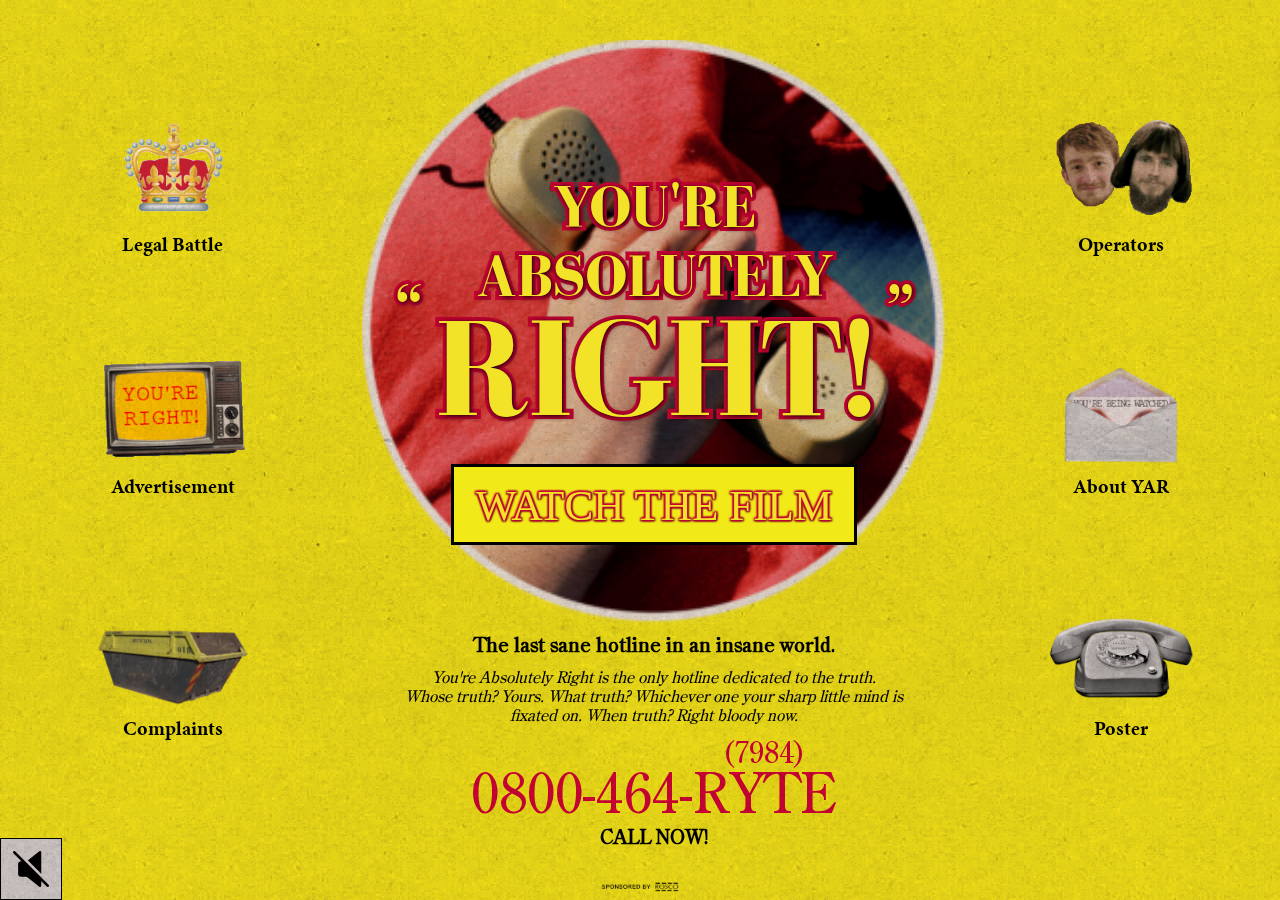
==== index.html @ 2c07abe3 "Trying more filters" ====
<!--3Please don't read my code. It was written by a sad little chimp who's just trying his best. You wouldn't insult a chimp, would you?-->

<!--And if you're with the post office trying to find more "evidence" that we incited that individual to act, then you, my friend, have hit a dead end.-->

<!--"Friend" was sarcastic.-->


<!DOCTYPE html>
<html  lang="en">

<header>

    <meta charset="UTF-8">
    <title>You're Absolutely Right!</title>
    <meta name="description" content="A short film about an isolated hoarder being coaxed into doing the unthinkable by a hotline that only tells her that she's right.">
    <meta name="keywords" content="Film, Comedy, Dark">

    <!--Favicons-->
    <link rel="apple-touch-icon" sizes="180x180" href="/apple-touch-icon.png">
    <link rel="icon" type="image/png" sizes="32x32" href="/favicon-32x32.png">
    <link rel="icon" type="image/png" sizes="16x16" href="/favicon-16x16.png">
    <link rel="manifest" href="/site.webmanifest">

    <link rel="stylesheet" href="CSS/main.css">



    <!DOCTYPE html PUBLIC "-//W3C//DTD XHTML 1.0 Transitional//EN" "http://www.w3.org/TR/xhtml1/DTD/xhtml1-transitional.dtd">

    <meta content="height=device-height, width=device-width, initial-scale=1, minimum-scale=1.0, maximum-scale=1.0, user-scalable=no, target-densitydpi=device-dpi" name="viewport" />

</header>


<body>


<!--
    <div id="header">

        <div id="headerCol1" class="headerCol ">
            <div class="numberCont">
                <audio id="audio" src="Assets/Hello.mp3"></audio>
                <div class="number pulsate">0800-464-RYTE<p class="littleNumber pulsate">(7984)</p>
                </div>
            </div>
        </div>
        <div id="headerCol2" class="headerCol ">
            <div id="fakeAd">
                <img id="fakeAdImage" src="Assets/hotsingles.gif">
            </div>
        </div>
        <div id="headerCol3" class="headerCol ">
            <div class="numberCont">
                <audio id="audio" src="Assets/Hello.mp3"></audio>
                <div class="number pulsate">0800-464-RYTE<p class="littleNumber pulsate">(7984)</p>
                </div>
            </div>
        </div>

    </div>
-->


    <div id="mainBit" class="outline">

        <div id="column0" class="column outline"></div>

        <div id="column1" class="column outline">

            <div id="col1Flex">
                <div id="button1" class="button outline"></div>

                <div id="button2" class="button outline">

                    <div id="thing1" class="thingBigCont">
                        <div class="thingRow1 thingRow outline2"></div>
                        <div class="thingRow2 thingRow outline2">
                            <div class="icons">
                                <img class="iconImage GIFStatic" id="popupTriggerPictures" src="Assets/Crown.png">
                                <img class="iconImage GIFAnimated" src="Assets/Crown.gif">
                            </div>
                        </div>
                        <div class="thingRow3 thingRow outline2">
                            <div class="thingText">Legal Battle</div>
                        </div>
                        <div class="thingRow4 thingRow outline2"></div>
                    </div>
                </div>

                <div id="button3" class="button outline">

                    <div id="thing1" class="thingBigCont">
                        <div class="thingRow1 thingRow outline2"></div>
                        <div class="thingRow2 thingRow outline2">
                            <div class="icons">
                                <img class="iconImage GIFStatic" id="popupTriggerTrailer" src="Assets/TV.png">
                                <img class="iconImage GIFAnimated" src="Assets/TV.gif">
                            </div>
                        </div>
                        <div class="thingRow3 thingRow outline2">
                            <div class="thingText">Advertisement</div>
                        </div>
                        <div class="thingRow4 thingRow outline2"></div>
                    </div>


                </div>

                <div id="button4" class="button outline">

                    <div id="thing1" class="thingBigCont">
                        <div class="thingRow1 thingRow outline2"></div>
                        <div class="thingRow2 thingRow outline2">
                            <div class="icons">
                                <img class="iconImage GIFStatic" id="popupTriggerContact" src="Assets/Complaints.png">
                                <img class="iconImage GIFAnimated" src="Assets/complaintsGif.gif">
                            </div>
                        </div>
                        <div class="thingRow3 thingRow outline2">
                            <div class="thingText">Complaints</div>
                        </div>
                        <div class="thingRow4 thingRow outline2"></div>
                    </div>

                </div>

                <div id="button5" class="button outline"></div>
            </div>

        </div>

        <div id="column2" class="column outline">
            <div id="midColFlex" class="column outline">

                <div id="midBox1" class="midButton outline"></div>
                <div id="midBox2" class="midButton outline">

                    <div id="imageCont">
<!--                        <img id="mainImage" src="Assets/YAR22.png" alt="Man with a phone seductively on his chest" />-->
                        <img id="mainImage" src="Assets/YAR22smaller.png" alt="Man with a phone seductively on his chest" />

                        <div class="sparklesContCont">
                            <div class="sparklesCont"></div>
                            <div class="shine"></div>
                        </div>

                        <div id="titleCont">

                            <div class="textOutline">

                                <div id="youre" class="titleText">YOU'RE</div>
                                <div id="absolutely" class="titleText">ABSOLUTELY</div>
                                <div id="right" class="titleText">RIGHT!</div>
                                <div id="quoteMarks" class="titleText"> &ldquo;&nbsp;&nbsp;&nbsp;&nbsp;&nbsp;&nbsp;&nbsp;&nbsp;&nbsp;&nbsp;&nbsp;&nbsp;&nbsp;&nbsp;&nbsp;&nbsp;&nbsp;&nbsp;&nbsp;&nbsp;&nbsp;&nbsp;&nbsp;&nbsp;&nbsp;&nbsp;&nbsp;&nbsp;&nbsp;&rdquo;</div>

                            </div>


                            <div class="front">

                                <div id="youre" class="titleText">YOU'RE</div>
                                <div id="absolutely" class="titleText">ABSOLUTELY</div>
                                <div id="right" class="titleText">RIGHT!</div>
                                <div id="quoteMarks" class="titleText"> &ldquo;&nbsp;&nbsp;&nbsp;&nbsp;&nbsp;&nbsp;&nbsp;&nbsp;&nbsp;&nbsp;&nbsp;&nbsp;&nbsp;&nbsp;&nbsp;&nbsp;&nbsp;&nbsp;&nbsp;&nbsp;&nbsp;&nbsp;&nbsp;&nbsp;&nbsp;&nbsp;&nbsp;&nbsp;&nbsp;&rdquo;</div>

                                <div id="watchFilmCont" class="rainbowBac scrollBac">
                                    <div class="" id="watchFilm">WATCH THE FILM</div>
                                </div>

                            </div>



                            <!--
                        <svg id="titleSVG" width height="20rem" class="" viewBox="0 0 100 70">
                            <text id="youre" class="titleText" x="50%" y="10%" dominant-baseline="central" text-anchor="middle">YOU'RE</text>
                            
                            <text id="absolutely" class="titleText" x="50%" y="31%" dominant-baseline="central" text-anchor="middle">ABSOLUTELY</text>
                            
                            <text id="right" class="titleText" x="50%" y="65%" dominant-baseline="central" text-anchor="middle">RIGHT!</text>
                            
                            <text id="quoteMarks" class="titleText" x="50%" y="40%" dominant-baseline="central" text-anchor="middle">&ldquo;&nbsp;&nbsp;&nbsp;&nbsp;&nbsp;&nbsp;&nbsp;&nbsp;&nbsp;&nbsp;&nbsp;&nbsp;&nbsp;&nbsp;&nbsp;&nbsp;&nbsp;&nbsp;&nbsp;&nbsp;&nbsp;&nbsp;&nbsp;&nbsp;&nbsp;&nbsp;&nbsp;&nbsp;&rdquo;</text>
                        </svg>
-->


                        </div>
                        <!--
                        
                        <div id="watchFilmCont">
                            
                        </div>
-->

                    </div>



                </div>


                <div id="midBox3" class="midButton outline">
                    <p id="tagline" class="upperPad">The last sane hotline in an insane world.</p>
                </div>


                <div id="midBox4" class="midButton outline">
                    <p id="randomText">You're Absolutely Right is the only hotline dedicated to the truth.<br>Whose truth? Yours. What truth? Whichever one your sharp little mind is fixated on. When truth? Right bloody now.</p>
                </div>

                <div id="midBox4ish" class="midButton outline"></div>

                <div id="midBox5" class="midButton outline">
                    <div class="numberCont bottomNumbCont">
                        <audio id="audio" src="Assets/Hello.mp3"></audio>
                        <div class="number bottomBigNumb pulsate">0800-464-RYTE<p class="littleNumber bottomSmallNumb">(7984)</p>
                        </div>
                    </div>
                </div>
                <div id="midBox6" class="midButton outline">
                    <p id="tagline">CALL NOW!</p>
                </div>

                <div id="midBox7" class="midButton outline">
                </div>
                
            </div>
        </div>



        <div id="column3" class="column outline">
            <div id="col1Flex">
                <div id="button1" class="button outline"></div>
                <div id="button2" class="button outline">

                    <div id="thing1" class="thingBigCont">
                        <div class="thingRow1 thingRow outline2"></div>
                        <div class="thingRow2 thingRow outline2">
                            <div class="icons">
                                <img class="iconImage GIFStatic" id="popupTriggerCredits" src="Assets/Credits.png">
                                <img class="iconImage GIFAnimated" src="Assets/credits.gif">
                            </div>
                        </div>
                        <div class="thingRow3 thingRow outline2">
                            <div class="thingText">Operators</div>
                        </div>
                        <div class="thingRow4 thingRow outline2"></div>
                    </div>

                </div>
                <div id="button3" class="button outline">

                    <div id="thing1" class="thingBigCont">
                        <div class="thingRow1 thingRow outline2"></div>
                        <div class="thingRow2 thingRow outline2">
                            <div class="icons">
                                <img class="iconImage GIFStatic" id="popupTriggerAbout" src="Assets/about.png">
                                <img class="iconImage GIFAnimated" src="Assets/about.gif">
                            </div>
                        </div>
                        <div class="thingRow3 thingRow outline2">
                            <div class="thingText">About YAR</div>
                        </div>
                        <div class="thingRow4 thingRow outline2"></div>
                    </div>

                </div>
                <div id="button4" class="button outline">

                    <div id="thing1" class="thingBigCont">
                        <div class="thingRow1 thingRow outline2"></div>
                        <div class="thingRow2 thingRow outline2">
                            <div class="icons">
                                <img class="iconImage GIFStatic" id="popupTriggerPoster" src="Assets/Poster.png">
                                <img class="iconImage GIFAnimated" src="Assets/PosterGif.gif">
                            </div>
                        </div>
                        <div class="thingRow3 thingRow outline2">
                            <div class="thingText">Poster</div>
                        </div>
                        <div class="thingRow4 thingRow outline2"></div>
                    </div>

                </div>
                <div id="button5" class="button outline"></div>
            </div>
        </div>

        <div id="column0" class="column outline"></div>

    </div>

    <div class="displayNone" id="blackoutCurtain"></div>
    <div class="displayNone" id="poster">
        <img id="posterIMG" src="Assets/YAR_FINAL.jpg" />
    </div>
    <div id="creditsCont" class="displayNone">
        <div id="creditsMidCont">
            <p id="credits"><span id="creditsTitle">CREDITS</span><br><br><span class="jobTitle">Written, Directed, and Produced by</span><br>Bousher & Gee<br><br><span class="jobTitle">Starring</span><br>Alison Fitzjohn as "June"<br>Andrew Goddard as "The Operator"<br><br><span class="jobTitle">Producer</span><br>Leah Bethany Jones<br><br><span class="jobTitle">Director of Photography</span><br>Brendan Harvey<br><br><span class="jobTitle">Production and Costume Designer</span><br>Isobel Power Smith<br><br><span class="jobTitle">1st AC</span><br>James Harrison<br>Josh Tue<br><br><span class="jobTitle">2nd AC</span><br>Michael Mroczek<br><br><span class="jobTitle">Gaffer</span><br>James Owens<br><br><span class="jobTitle">Production Sound Mixer</span><br>Alex Hanton-Rhys<br><br><span class="jobTitle">1st AD</span><br>Chloe Byatt<br><br><span class="jobTitle">Art Assistant</span><br>Claudia Carneiro<br><br><span class="jobTitle">Runner</span><br>George Acavlos<br><br><span class="jobTitle">The Postman</span><br>Robert Dearle<br><br><span class="jobTitle">Automated Voice</span><br>Chloe Byatt<br><br><span class="jobTitle">Catering</span><br>Linda Gelernter<br><br><span class="jobTitle">Hair and Makeup Designer</span><br>Halle Isobel<br><br><span class="jobTitle">Composer</span><br>Matthew William Hamilton<br><br><span class="jobTitle">Sound Design</span><br>Tom Cornes<br><br><span class="jobTitle">Editor</span><br>Theo Gee<br><br><span class="jobTitle">The Postman</span><br>Robert Dearle<br><br><span class="jobTitle">Colour</span><br>CHEAT<br><br><span class="jobTitle">Colourist</span><br>Karol Cybulski<br><br><span class="jobTitle">Poster Designer</span><br>Aurora Catera<br><br><span class="jobTitle">Sponsored by</span><br>ROSCO<br><i style="font-size: 13px;">"Stocking your shelves with food and lies since 1972!"</i><br><br><br><br><br><br><br><br><br><br><br><br><br><br><br><br><br><br><br><br><br><br><br><br></p>
        </div>
    </div>
    <div id="trailerBigCont" class="displayNone">
        <div id="trailerMidCont" style="">
        </div>
    </div>
    <div id="filmBigCont" class="displayNone">
        <div id="filmMidCont" style="">
        </div>
    </div>
    <div id="complaintsCont" class="displayNone">
        <img id="cardBack" src="Assets/cardBacker.jpg">
        <div id="cardText">
            <div id="cardBAG">Bousher & Gee</div>
            <div id="cardGandJ">"The Ginger and the Jew!"</div>
            <div id="cardTitle">Direct all your <i>valued</i> complaints to:</div>
            <div id="cardIan">Ian Bousher<br>ian@ianbousher.com</div>
            <div id="cardOr">OR</div>
            <div id="cardTheo">Theo Gee<br>theogee@hotmail.com</div>
            <a href="https://www.instagram.com/bousherandgeedirectors/?hl=en"><img id="cardInsta" src="Assets/Insta.png"></a>
            <a href="https://www.bousherandgee.com/"><img id="cardSite" src="Assets/Site.png"></a>
        </div>
    </div>
    <div id="aboutCont" class="displayNone">
        <div id="aboutMidCont">
            <div id="aboutTitle" class="">YOU'REABSOLUTELYRIGHTYOU'REABSOLUTELYRIGHTYOU'REABSOLUTELYRIGHTYOU'REABSOLUTELYRIGHTYOU'REABSOLUTELYRIGHTYOU'REABSOLUTELYRIGHTYOU'REABSOLUTELYRIGHTYOU'REABSOLUTELYRIGHTYOU'REABSOLUTELYRIGHTYOU'REABSOLUTELYRIGHTYOU'REABSOLUTELYRIGHTYOU'REABSOLUTELYRIGHTYOU'REABSOLUTELYRIGHTYOU'REABSOLUTELYRIGHTYOU'REABSOLUTELYRIGHTYOU'REABSOLUTELYRIGHTYOU'REABSOLUTELYRIGHTYOU'REABSOLUTELYRIGHTYOU'REABSOLUTELYRIGHTYOU'REABSOLUTELYRIGHTYOU'REABSOLUTELYRIGHTYOU'REABSOLUTELYRIGHTYOU'REABSOLUTELYRIGHTYOU'REABSOLUTELYRIGHTYOU'REABSOLUTELYRIGHTYOU'REABSOLUTELYRIGHTYOU'REABSOLUTELYRIGHTYOU'REABSOLUTELYRIGHTYOU'REABSOLUTELYRIGHTYOU'REABSOLUTELYRIGHTYOU'REABSOLUTELYRIGHTYOU'REABSOLUTELYRIGHTYOU'REABSOLUTELYRIGHTYOU'REABSOLUTELYRIGHTYOU'REABSOLUTELYRIGHTYOU'REABSOLUTELYRIGHTYOU'REABSOLUTELYRIGHTYOU'REABSOLUTELYRIGHTYOU'REABSOLUTELYRIGHTYOU'REABSOLUTELYRIGHTYOU'REABSOLUTELYRIGHTYOU'REABSOLUTELYRIGHTYOU'REABSOLUTELYRIGHTYOU'REABSOLUTELYRIGHTYOU'REABSOLUTELYRIGHTYOU'REABSOLUTELYRIGHTYOU'REABSOLUTELYRIGHTYOU'REABSOLUTELYRIGHTYOU'REABSOLUTELYRIGHTYOU'REABSOLUTELYRIGHTYOU'REABSOLUTELYRIGHTYOU'REABSOLUTELYRIGHTYOU'REABSOLUTELYRIGHTYOU'REABSOLUTELYRIGHTYOU'REABSOLUTELYRIGHTYOU'REABSOLUTELYRIGHTYOU'REABSOLUTELYRIGHTYOU'REABSOLUTELYRIGHTYOU'REABSOLUTELYRIGHTYOU'REABSOLUTELYRIGHTYOU'REABSOLUTELYRIGHTYOU'REABSOLUTELYRIGHTYOU'REABSOLUTELYRIGHTYOU'REABSOLUTELYRIGHTYOU'REABSOLUTELYRIGHTYOU'REABSOLUTELYRIGHTYOU'REABSOLUTELYRIGHTYOU'REABSOLUTELYRIGHTYOU'REABSOLUTELYRIGHTYOU'REABSOLUTELYRIGHTYOU'REABSOLUTELYRIGHTYOU'REABSOLUTELYRIGHTYOU'REABSOLUTELYRIGHTYOU'REABSOLUTELYRIGHTYOU'REABSOLUTELYRIGHTYOU'REABSOLUTELYRIGHTYOU'REABSOLUTELYRIGHTYOU'REABSOLUTELYRIGHTYOU'REABSOLUTELYRIGHTYOU'REABSOLUTELYRIGHTYOU'REABSOLUTELYRIGHTYOU'REABSOLUTELYRIGHTYOU'REABSOLUTELYRIGHTYOU'REABSOLUTELYRIGHTYOU'REABSOLUTELYRIGHTYOU'REABSOLUTELYRIGHTYOU'REABSOLUTELYRIGHTYOU'REABSOLUTELYRIGHTYOU'REABSOLUTELYRIGHTYOU'REABSOLUTELYRIGHTYOU'REABSOLUTELYRIGHTYOU'REABSOLUTELYRIGHTYOU'REABSOLUTELYRIGHTYOU'REABSOLUTELYRIGHTYOU'REABSOLUTELYRIGHTYOU'REABSOLUTELYRIGHTYOU'REABSOLUTELYRIGHTYOU'REABSOLUTELYRIGHTYOU'REABSOLUTELYRIGHTYOU'REABSOLUTELYRIGHTYOU'REABSOLUTELYRIGHTYOU'REABSOLUTELYRIGHTYOU'REABSOLUTELYRIGHTYOU'REABSOLUTELYRIGHTYOU'REABSOLUTELYRIGHTYOU'REABSOLUTELYRIGHTYOU'REABSOLUTELYRIGHTYOU'REABSOLUTELYRIGHTYOU'REABSOLUTELYRIGHTYOU'REABSOLUTELYRIGHTYOU'REABSOLUTELYRIGHTYOU'REABSOLUTELYRIGHTYOU'REABSOLUTELYRIGHTYOU'REABSOLUTELYRIGHTYOU'REABSOLUTELYRIGHTYOU'REABSOLUTELYRIGHTYOU'REABSOLUTELYRIGHTYOU'REABSOLUTELYRIGHTYOU'REABSOLUTELYRIGHTYOU'REABSOLUTELYRIGHTYOU'REABSOLUTELYRIGHT</div>
            <div id="aboutDesc">A short film following a paranoid hoarder that's seduced into doing the unthinkable by a hotline that only tells its customers they're right.</div>
        </div>
    </div>
    <div id="picturesCont" class="displayNone">
        <div id="picturesRow">
            <div class="picturesCol">
                <img src="Assets/BTS/YAR_Bod.jpeg">;
                <img src="Assets/BTS/YAR_Tussle.jpeg">;
                <img src="Assets/BTS/YAR_GeeSpray.jpeg">;
                <img src="Assets/BTS/YAR_Monitor.jpeg">;
                <img src="Assets/BTS/YAR_PottyChair.jpeg">;
                <img src="Assets/BTS/YAR_Shoot.jpeg">;
            </div>
            <div class="picturesCol">
                <img src="Assets/BTS/YAR_Camera.jpeg">;
                <img src="Assets/BTS/YAR_Squat.jpeg">;
                <img src="Assets/BTS/YAR_Sound.jpeg">;
                <img src="Assets/BTS/YAR_Peek.jpeg">;
                <img src="Assets/BTS/YAR_Prep.jpeg">;
            </div>
            <div class="picturesCol">
                <img src="Assets/BTS/YAR_CU.jpeg">;
                <img src="Assets/BTS/YAR_Spray.jpeg">;
                <img src="Assets/BTS/YAR_Hi.jpeg">;
                <img src="Assets/BTS/YAR_Point.jpeg">;
                <img src="Assets/BTS/YAR_Sheet.jpeg">;
                <img src="Assets/BTS/YAR_Shot.jpeg">;
            </div>
        </div>
    </div>

    <div class="soundButton">
        <img id="sound" class="soundIcon displayNone" src="Assets/volume.png">
        <img id="mute" class="soundIcon " src="Assets/mute.png">
    </div>
    <audio id="backTrack" src="Assets/BackTrack.ogg" autoplay type="audio" loop=""></audio>


    <div id="mobileGoAwayCont">
        <div id="mobileMidCont">
            <h1>YOU'RE ABSOLUTELY RIGHT!</h1>
            <h3>0800-464-7984</h3>
            <p id="mobileText">Unfortunately we haven't built the mobile version of this website yet because many of our customers consider mobile devices to be "compromised". We, of course, consider their concerns entirely correct, assuming that you also share those concerns. If you do not share those concerns, then perhaps you are the correct one and you should sleep well tonight knowing that. Better yet, call our hotline to express your much more correct, much more valid perspective.<br><br>Either way, please come back when you've found a device with a <i>proper</i> screen.</p>
            <h2>Otherwise, enjoy some links:</h2>
            <a class="mobileLink" href="https://vimeo.com/702055416">
                <p>Watch the film</p>
            </a>
            <a class="mobileLink" href="https://player.vimeo.com/video/714719574?h=17fa25261e">
                <p>Watch the trailer</p>
            </a>
            <a class="mobileLink" href="https://www.bbc.co.uk/news">
                <p>Get yourself all worked up</p>
            </a>
        </div>
    </div>


    <div id="overlay"></div>
    <div id="overlayAur1"></div>
    <div id="overlayAur2"></div>
    <div id="overlayAur3"></div>

    


    


    <div id="footer" class="outline">
        <img id="sponsoredBy" src="Assets/sponsoredby.gif">
    </div>


    <script src='https://cdnjs.cloudflare.com/ajax/libs/jquery/3.3.1/jquery.min.js' type="text/javascript"></script>
    <script src='js/jquery-3.3.1.js' type="text/javascript"></script>
    <script src="http://code.createjs.com/soundjs-0.5.2.min.js"></script>
    <script src="JS/main.js" type="text/javascript"></script>
    

    <!--
<div id="background"></div>
    <div id="mainCont">

        <div id="bannerCont">
        <img id="banner" src="Assets/hotsingles.gif"/>
        </div>
        
        <div id="headerIMGCont"><img id="headerIMG" src="Assets/YAR22.png"/></div>
        
        <script src='https://cdnjs.cloudflare.com/ajax/libs/jquery/3.3.1/jquery.min.js' type="text/javascript"></script>
        <script src='../../js/jquery-3.3.1.js' type="text/javascript"></script>
        <script src="../../main.js" type="text/javascript"></script>

        

        <div id="titleCont" class="rotating">
            <p class="title" id="lowerTitle">You're Absolutely Right</p>
        </div>
        <div id="titleCont" class="rotating">
            <p class="title">You're Absolutely Right</p>
        </div>


        <div id="numberCont"  onclick="playSound()">
            <audio id="audio" src="Assets/Hello.mp3"></audio>
            <p id="littleNumber" class="pulsate">7984</p>
            <p id="number" class="pulsate" ><span style="color:black">0800</span>-<span style="color:red">464</span>-<span style="color:green">RYTE</span></p>
        </div>
        
        <p id="tagline">The last sane hotline in an insane world!</p>

        <div class="buttonsCont">
        <div class="buttons">
            <button id="bigButton"><img id="TV" src="Assets/TV.gif"/><br>Advertisement</button>
            <button>TEST</button>
            <button>TEST</button>
            <button>TEST</button>
            <button>TEST</button>
        </div>
            </div>

    </div>
-->

</body></html>
---- CSS/main.css ----
@font-face {
    font-family: 'bodoniflfbold';
    src: url('../Fonts/bodoniflf-bold-webfont.woff2') format('woff2'),
        url('../Fonts/bodoniflf-bold-webfont.woff') format('woff');
    font-weight: normal;
    font-style: normal;
}

@font-face {
    font-family: 'bodoniflfbold_italic';
    src: url('../Fonts/bodoniflf-bolditalic-webfont.woff2') format('woff2'),
        url('../Fonts/bodoniflf-bolditalic-webfont.woff') format('woff');
    font-weight: normal;
    font-style: normal;
}


@font-face {
    font-family: 'bodoniflfmedium_italic';
    src: url('../Fonts/bodoniflf-italic-webfont.woff2') format('woff2'),
        url('../Fonts/bodoniflf-italic-webfont.woff') format('woff');
    font-weight: normal;
    font-style: normal;
}

@font-face {
    font-family: 'bodoniflfregular';
    src: url('../Fonts/bodoniflf-roman-webfont.woff2') format('woff2'),
        url('../Fonts/bodoniflf-roman-webfont.woff') format('woff');
    font-weight: normal;
    font-style: normal;
}

@font-face {
    font-family: 'mignonbold';
    src: url('../Fonts/mignon-bold-webfont.woff2') format('woff2'),
        url('../Fonts/mignon-bold-webfont.woff') format('woff');
    font-weight: normal;
    font-style: normal;
}

@font-face {
    font-family: 'CenturyOldStyleStd-Regular';
    src: url('../Fonts/CenturyOldStyleStd-Regular.woff2') format('woff2'),
        url('../Fonts/CenturyOldStyleStd-Regular.woff') format('woff');
    font-weight: normal;
    font-style: normal;
}



:root {
/*    --bg-color: #FDC500;*/
    --bg-color: #F2E919;
}

html,
body {
    margin: 0;
    padding: 0;
    cursor: url("data:image/svg+xml;utf8,<svg xmlns='http://www.w3.org/2000/svg'  width='40' height='48' viewport='0 0 100 100' style='fill:black;font-size:24px;'><text y='50%'>📞</text></svg>"), auto;
    font-size: 100%;
    overflow-y: hidden;
}

body {
    top: 0;
    height: 100vh;
    width: 100vw;
    overflow-x: hidden;
    background-color: var(--bg-color);
    position: relative;
}

#header {
    height: 10%;
    width: 100vw;
    background-color: #fafafa;
    display: -webkit-box;
    display: -ms-flexbox;
    display: flex;
}

.headerCol {
    background-color: aqu;
    -webkit-box-flex: 101;
    -ms-flex-positive: 101;
    flex-grow: 101;
    text-align: center;
    position: relative;
}

.numberCont {
    position: absolute;
    height: 100%;
    width: 100%;
    color: #D10337;
    top: 0;
    background-color: aqu;

}

#headerCol2 {
    background-color: blac;
    z-index: 2;
    -webkit-box-flex: 1;
    -ms-flex-positive: 1;
    flex-grow: 1;
    max-width: 400px;
}

.number {
    position: absolute;
    font-size: 55px;
    background-color: antiquewhit;
    height: 40px;
    width: 100%;

    top: 55%;
    left: 50%;
    -webkit-transform: translate(-50%, -50%);
    transform: translate(-50%, -50%);
}

.littleNumber {
    position: relative;
    top: -125px;
    left: 110px;
    font-size: 30px;
}

#fakeAd {
    width: 100%;
    height: 100%;
    text-align: center;
}

#fakeAdImage {
    height: 70%;
    position: relative;
    border: 1px solid black;


    top: 50%;
    -webkit-transform: translate(-0%, -50%);
    transform: translate(-0%, -50%);

}

#footer {
    height: 3%;
    position: absolute;
    width: 100vw;
    bottom: 0;
    background-color: alicebue;
}

.outline {
    border: px solid black;
}

.outline2 {
    border: px dotted red;
}

#mainBit {
    width: 100%;
    height: 96.5%;
    display: -webkit-box;
    display: -ms-flexbox;
    display: flex;
    -webkit-box-orient: horizontal;
    -webkit-box-direction: normal;
    -ms-flex-direction: row;
    flex-direction: row;
    -ms-flex-wrap: nowrap;
    flex-wrap: nowrap;
}

.column {
    -webkit-box-flex: 4;
    -ms-flex-positive: 4;
    flex-grow: 15;
    height: 100%;
}

#column2 {
    -webkit-box-flex: 2;
    -ms-flex-positive: 2;
    flex-grow: 8;
}

#column0 {
    -webkit-box-flex: 1;
    -ms-flex-positive: 1;
    flex-grow: 6;
}

#col1Flex {
    height: 100%;
    display: -webkit-box;
    display: -ms-flexbox;
    display: flex;
    -webkit-box-orient: vertical;
    -webkit-box-direction: normal;
    -ms-flex-direction: column;
    flex-direction: column;
}

.button {
    -webkit-box-flex: 1;
    -ms-flex-positive: 1;
    flex-grow: 3;
}

#button1,
#button5 {
    -webkit-box-flex: 1;
    -ms-flex-positive: 1;
    flex-grow: 1;
}


#midColFlex {
    height: 100%;
    width: ;
    display: -webkit-box;
    display: -ms-flexbox;
    display: flex;
    -webkit-box-orient: vertical;
    -webkit-box-direction: normal;
    -ms-flex-direction: column;
    flex-direction: column;
    text-align: center;
}

.midButton {
    -webkit-box-flex: 1;
    -ms-flex-positive: 1;
    flex-grow: 5;
}

#midBox1 {
    min-height: 40px;
    -webkit-box-flex: 4;
    -ms-flex-positive: 4;
    flex-grow: 4;
}

#midBox2 {
    -webkit-box-flex: 0;
    -ms-flex-positive: 0;
    flex-grow: 0;
}

#midBox4 {
    max-height: 65px;
    width: inherit;
    -webkit-box-flex: 1;
    -ms-flex-positive: 1;
    flex-grow: 1;
}

#midBox4ish {
    min-height: 10px;
    -webkit-box-flex: 1;
    -ms-flex-positive: 1;
    flex-grow: 1;
}

#midBox5 {
    min-height: 95px;
    max-height: 100px;
}

#midBox3 {
    max-height: 35px;
}

#midBox6 {
    max-height: 20px;
    min-height: 20px;
    -webkit-box-flex: 1;
    -ms-flex-positive: 1;
    flex-grow: 1;
}

#midBox7 {
    min-height: 20px;
    -webkit-box-flex: 5;
    -ms-flex-positive: 5;
    flex-grow: 2;
}


#imageCont {
    width: ;
    height: auto;
    text-align: center;
    position: relative;
}

#mainImage {
    height: 65vh;
    width: auto;
    -webkit-filter: brightness(95%);
    filter: brightness(95%);
    /*
    filter: brightness(90%);
    opacity: 95%;
*/
}

#titleCont {
    height: 0;
    text-align: center;
    display: ;
    left: 0px;
    width: 80%;
}

.titleText {
    font-family: bodoniflfbold;
    z-index: 2;
    background-color: aliceblu;
    color: #F2E329;
    width: 100%;
    text-shadow: 1px 1px 5px black;
    height:
}


#youre {
    font-size: 60px;
}

#absolutely {
    font-size: 60px;
}

#right {
    font-size: 140px;
    margin-top: -20px;
    letter-spacing: -3px;
}

#quoteMarks {
    font-family: bodoniflfbold;
    font-size: 60px;
    margin-top: -180px;
    letter-spacing: -1px;
}





.textOutline,
.front {
    position: absolute;
    white-space: nowrap;
    height: 310px;
    overflow: hidde;
    height: 260px;

    top: 45%;
    left: 50%;
    -webkit-transform: translate(-50%, -50%);
    transform: translate(-50%, -50%);

}

.front {
    color: #F2E329;
    z-index: 20;
}

.textOutline {
    -webkit-text-stroke: 8px #D10337;
    -webkit-user-select: none;
    -moz-user-select: none;
    -ms-user-select: none;
    user-select: none;
    height: 260px;
}


.sparklesContCont {
    height: 95%;
    width: 68%;
    background-color: aliceblu;
    border-radius: 100%;
    z-index: 1;
    top: 50%;
    left: 50%;
    -webkit-transform: translate(-50%, -50%);
    transform: translate(-50%, -50%);
    position: absolute;
    overflow: hidden;
}

.shine {
    display: block;
    position: absolute;
    top: 50%;
    left: 50%;
    -webkit-filter: blur(1px);
    filter: blur(1px);
    background-image: url([data-uri]);
    background-repeat: no-repeat;
    background-position: center;
    background-size: 100% 100%;
    overflow: hidden;
    z-index: 2;
    color: tansparent;
    -moz-opacity: 0.0;
    opacity: 0.0;
    animation: glitter 6s linear 0s infinite normal;
    -webkit-animation: glitter 6s linear 0s infinite normal;
    -moz-animation: glitter 8s linear 0s infinite normal;
    -ms-animation: glitter 8s linear 0s infinite normal;
    -o-animation: glitter 8s linear 0s infinite normal;
}

.shine.small {
    width: 20px;
    height: 20px;
}

.shine.medium {
    width: 30px;
    height: 30px;
}

.shine.large {
    width: 50px;
    height: 50px;
}

/*CSS3 keyframes for glittering effect*/
@-webkit-keyframes glitter {
    0% {
        -webkit-transform: scale(0.3) rotate(0deg);
        opacity: 0;
    }

    25% {
        -webkit-transform: scale(.8) rotate(360deg);
        opacity: 1;
    }

    50% {
        -webkit-transform: scale(0.3) rotate(720deg);
        opacity: 0;
    }

    100% {
        -webkit-transform: scale(0.3) rotate(0deg);
        opacity: 0;
    }
}

#watchFilmCont {
    z-index: 4;
    background-color: var(--bg-color);
    width: 400px;
    height: 75px;
    position: absolute;

    top: 80%;
    left: 50%;
    -webkit-transform: translate(-50%, 100%);
    transform: translate(-50%, 100%);

    border: 3px solid black;
}

#watchFilmCont {}

.scrollBack {
    background:
        -webkit-gradient(linear, left top, right top, from(rgba(255, 0, 0, 1)), color-stop(10%, rgba(255, 154, 0, 1)), color-stop(20%, rgba(208, 222, 33, 1)), color-stop(30%, rgba(79, 220, 74, 1)), color-stop(40%, rgba(63, 218, 216, 1)), color-stop(50%, rgba(47, 201, 226, 1)), color-stop(60%, rgba(28, 127, 238, 1)), color-stop(70%, rgba(95, 21, 242, 1)), color-stop(80%, rgba(186, 12, 248, 1)), color-stop(90%, rgba(251, 7, 217, 1)), to(rgba(255, 0, 0, 1))) 0 0/200% 100%;
    background:
        linear-gradient(to right, rgba(255, 0, 0, 1) 0%, rgba(255, 154, 0, 1) 10%, rgba(208, 222, 33, 1) 20%, rgba(79, 220, 74, 1) 30%, rgba(63, 218, 216, 1) 40%, rgba(47, 201, 226, 1) 50%, rgba(28, 127, 238, 1) 60%, rgba(95, 21, 242, 1) 70%, rgba(186, 12, 248, 1) 80%, rgba(251, 7, 217, 1) 90%, rgba(255, 0, 0, 1) 100%) 0 0/200% 100%;
    -webkit-animation: a 10s linear infinite;
    animation: b 10s linear infinite;
}

@-webkit-keyframes b {
    to {
        background-position: -200% 0
    }
}

@keyframes b {
    to {
        background-position: -200% 0
    }
}

.rainbowBack {
    background:
        -webkit-gradient(linear, left top, right top, from(rgba(255, 0, 0, 1)), color-stop(10%, rgba(255, 154, 0, 1)), color-stop(20%, rgba(208, 222, 33, 1)), color-stop(30%, rgba(79, 220, 74, 1)), color-stop(40%, rgba(63, 218, 216, 1)), color-stop(50%, rgba(47, 201, 226, 1)), color-stop(60%, rgba(28, 127, 238, 1)), color-stop(70%, rgba(95, 21, 242, 1)), color-stop(80%, rgba(186, 12, 248, 1)), color-stop(90%, rgba(251, 7, 217, 1)), to(rgba(255, 0, 0, 1))) 0 0/200% 100%;
    background:
        linear-gradient(to right, rgba(255, 0, 0, 1) 0%, rgba(255, 154, 0, 1) 10%, rgba(208, 222, 33, 1) 20%, rgba(79, 220, 74, 1) 30%, rgba(63, 218, 216, 1) 40%, rgba(47, 201, 226, 1) 50%, rgba(28, 127, 238, 1) 60%, rgba(95, 21, 242, 1) 70%, rgba(186, 12, 248, 1) 80%, rgba(251, 7, 217, 1) 90%, rgba(255, 0, 0, 1) 100%) 0 0/200% 100%;
    -webkit-animation: a 10s linear infinite;
    animation: a 10s linear infinite;
}

@-webkit-keyframes a {
    to {
        background-position: -200% 0
    }
}

@keyframes a {
    to {
        background-position: -200% 0
    }
}

#watchFilmCont:hover {
    cursor: pointer;
}

#watchFilm {
    position: relative;
    top: 50%;
    left: 50%;
    -webkit-transform: translate(-50%, -50%);
    transform: translate(-50%, -50%);
    font-size: 2.7rem;
    text-shadow: -1px -1px 2px #D10337, 1px -1px 2px #D10337, -1px 1px 2px #D10337, 1px 1px 2px #D10337, -1px -1px 2px #D10337, 1px -1px 2px #000, -1px 1px 2px #000, 1px 1px 2px #000;
}





.thingBigCont {
    height: 100%;
    width: 100%;
    display: -webkit-box;
    display: -ms-flexbox;
    display: flex;
    -webkit-box-orient: vertical;
    -webkit-box-direction: normal;
    -ms-flex-direction: column;
    flex-direction: column;
    position: relative;
}

.icons {
    position: relative;
    height: 100%;
    overflow: none;
}

.iconImage {
    position: absolute;
    top: 50%;
    left: 50%;
    -webkit-transform: translate(-50%, 0);
    transform: translate(-50%, -50%);
    max-height: 110px;
}

.iconImage:hover {
    cursor: pointer;
}

.thingText {
    position: relative;
    text-align: center;
    height: 100%;
    font-family: mignonbold;
    font-size: 20px;
    z-index: 8;
}

.thingRow {
    -webkit-box-flex: 1;
    -ms-flex-positive: 1;
    flex-grow: 1;
}

.thingRow2 {
    max-height: 140px;
    -webkit-box-flex: 4;
    -ms-flex-positive: 4;
    flex-grow: 4;
}

.thingRow3 {
    -webkit-box-orient: vertical;
    -webkit-box-direction: normal;
    -ms-flex-flow: 1;
    flex-flow: 1;
    max-height: 50px;
}

.GIFStatic {
    z-index: 2;
    background-color: var(--bg-color);
}

.GIFStatic:hover {
    opacity: 0;
}

.GIFStatic:hover + .GIFAnimated {
    -webkit-filter: drop-shadow(0px 0px 4px red);
    filter: drop-shadow(0px 0px 4px red);
}

#tagline {
    position: relative;
    top: 50%;
    left: 50%;
    -webkit-transform: translate(-50%, -50%);
    transform: translate(-50%, -50%);
    font-family: CenturyOldStyleStd-Regular;
    font-size: 20px;
    font-weight: 600;
    padding: 0;
    margin: 0;
}

.upperPad {
    margin-top: pad0px;
}


.bottomSmallNumb {
    font-size: ;
    top: -55x;
}


.bottomNumbCont {
    position: relative;
    font-family: CenturyOldStyleStd-Regular;
    color: #D10337;

    top: 50%;
    left: 50%;
    -webkit-transform: translate(-50%, -50%);
    transform: translate(-50%, -50%);
}


#randomText {
    font-family: CenturyOldStyleStd-Regular;
    font-weight: 00;
    width: 75%;
    margin: 0;
    font-size: 16px;
    max-width: 650px;
    font-style: italic;

    position: relative;
    top: 10%;
    left: 50%;
    -webkit-transform: translate(-50%, 0%);
    transform: translate(-50%, 0%);
    /*
    border: 2px solid red;
    padding: 5px;
    border-radius: 5px;
*/
}

#sponsoredBy {
    height: 50%;
    position: absolute;
    top: 50%;
    left: 50%;
    -webkit-transform: translate(-50%, 50%);
    transform: translate(-50%, -50%);
}


.popUp {
    width: 10px;
    height: 10px;
    position: absolute;
    background-color: chocolate;
    top: 50%;
    left: 50%;
    -webkit-transform: translate(-50%, -50%);
    transform: translate(-50%, -50%);
    z-index: 10;
}

#blackoutCurtain {
    position: absolute;
    width: 100vw;
    height: 100vh;
    top: 0;
    background-color: black;
    z-index: 20;
    opacity: 0;
}

.displayNone {
    display: none;
}

.displayBlock {
    display: block;
}

#poster {
    position: absolute;
    height: 100vh;
    width: 100vw;
    top: 0;
    background-color: charreuse;
    z-index: 21;
    pointer-events: none;
    opacity: 0;
}

#posterIMG {
    position: absolute;
    top: 50%;
    left: 50%;
    -webkit-transform: translate(-50%, -50%);
    transform: translate(-50%, -50%);
    max-height: 1000px;
    height: 90%;
}

#creditsCont {
    position: absolute;
    width: 100vw;
    height: 100vh;
    top: 0;
    background-color: darkmagent;
    z-index: 22;
    pointer-events: none;
    opacity: 0;
}

#creditsMidCont {
    position: absolute;
    width: 40%;
    min-width: 400px;
    height: 90%;
    top: 50%;
    left: 50%;
    -webkit-transform: translate(-50%, -50%);
    transform: translate(-50%, -50%);
    background-color: var(--bg-color);
    text-align: center;
    border: 10px groove #D10337;
    overflow-y: scroll;
    pointer-events: auto;
}

#credits {
    margin-top: 50px;
    font-family: Arial;
}

.jobTitle {
    color: #D10337;
    font-family: bodoniflfbold;
    font-size: 1.3rem;
}

#creditsTitle {
    color: #D10337;
    font-family: bodoniflfbold;
    font-size: 1.8rem;
    text-decoration: underline;
}

#trailerBigCont {
    position: absolute;
    top: 0;
    width: 100vw;
    height: 100vh;
    background-color: darkorang;
    overflow: hidden;
    z-index: 22;
    pointer-events: none;
    opacity: 0;
}

#trailerMidCont {
    position: absolute;
    top: 50%;
    left: 50%;
    -webkit-transform: translate(-50%, -50%);
    transform: translate(-50%, -50%);
    width: 100vw;
    height: 100vh;
    text-align: center;
}

#filmBigCont {
    position: absolute;
    top: 0;
    width: 100vw;
    height: 100vh;
    background-color: darkorang;
    overflow: hidden;
    z-index: 22;
    pointer-events: none;
    opacity: 0;
}

#filmMidCont {
    position: absolute;
    top: 50%;
    left: 50%;
    -webkit-transform: translate(-50%, -50%);
    transform: translate(-50%, -50%);
    width: 100vw;
    height: 100vh;
    text-align: center;
}

#video {
    position: absolute;
    top: 0;
    left: 0;
    width: 70%;
    height: 100%;
    top: 50%;
    left: 50%;
    -webkit-transform: translate(-50%, -50%);
    transform: translate(-50%, -50%);
    pointer-events: auto;
    cursor: url("data:image/svg+xml;utf8,<svg xmlns='http://www.w3.org/2000/svg'  width='40' height='48' viewport='0 0 100 100' style='fill:black;font-size:24px;'><text y='50%'>📞</text></svg>"), auto;
}

#complaintsCont {
    height: 100vh;
    width: 100vw;
    position: absolute;
    background-color: forestgree;
    top: 0;
    z-index: 22;
    pointer-events: none;
}

#cardBack {
    position: absolute;
    top: 50%;
    left: 50%;
    -webkit-transform: translate(-50%, -50%);
    transform: translate(-50%, -50%);
}

#cardBAG {
    position: absolute;
    top: 50%;
    left: 50%;
    -webkit-transform: translate(-50%, -50%);
    transform: translate(-50%, -50%);
    font-family: bodoniflfbold;
    font-weight: 600;
    font-size: 40px;
    margin-top: -135px;
    opacity: .85;
}

#cardGandJ {
    position: absolute;
    top: 50%;
    left: 50%;
    -webkit-transform: translate(-50%, -50%);
    transform: translate(-50%, -50%);
    font-family: bodoniflfbold;
    font-weight: 600;
    font-size: 18px;
    margin-top: -100px;
    opacity: .85;
    font-style: italic;
    opacity: .85;
}

#cardTitle {
    position: absolute;
    top: 50%;
    left: 50%;
    -webkit-transform: translate(-50%, -50%);
    transform: translate(-50%, -50%);
    font-family: Courier;
    font-weight: 600;
    font-size: 18px;
    margin-top: -30px;
    opacity: .85;
    font-style: ;
}

#cardIan {
    position: absolute;
    top: 50%;
    left: 50%;
    -webkit-transform: translate(-50%, -50%);
    transform: translate(-50%, -50%);
    font-family: Courier;
    font-weight: 600;
    font-size: 17px;
    margin-top: 35px;
    text-align: center;
    margin-left: -160px;
    opacity: .85;
}

#cardOr {
    position: absolute;
    top: 50%;
    left: 50%;
    -webkit-transform: translate(-50%, -50%);
    transform: translate(-50%, -50%);
    font-family: Courier;
    font-weight: 600;
    font-size: 14px;
    margin-top: 35px;
    text-align: center;
    margin-left: -0px;
    opacity: .85;
}

#cardTheo {
    position: absolute;
    top: 50%;
    left: 50%;
    -webkit-transform: translate(-50%, -50%);
    transform: translate(-50%, -50%);
    font-family: Courier;
    font-weight: 600;
    font-size: 17px;
    margin-top: 35px;
    text-align: center;
    margin-left: 160px;
    opacity: .85;
}

#cardInsta {
    position: absolute;
    top: 50%;
    left: 50%;
    -webkit-transform: translate(-50%, -50%);
    transform: translate(-50%, -50%);
    height: 60px;
    margin-top: 130px;
    margin-left: -50px;
    opacity: .85;
    pointer-events: auto;
}

#cardSite {
    position: absolute;
    top: 50%;
    left: 50%;
    -webkit-transform: translate(-50%, -50%);
    transform: translate(-50%, -50%);
    height: 60px;
    margin-top: 130px;
    margin-left: 50px;
    opacity: .85;
    pointer-events: auto;
}

#aboutCont {
    position: absolute;
    top: 0;
    width: 100vw;
    height: 100vh;
    background-color: darkorang;
    z-index: 22;
    pointer-events: none;
    opacity: 0;
}

#aboutMidCont {
    position: absolute;
    top: 50%;
    left: 50%;
    -webkit-transform: translate(-50%, -50%);
    transform: translate(-50%, -50%);
    height: 30%;
    max-height: 250px;
    width: 70%;
    max-width: 900px;
    background-color: #e9d22a;
    text-align: center;
    border: 10px groove #D10337;
    overflow: hidden;
    -webkit-filter: brightness(90%);
    filter: brightness(90%);
}

#aboutTitle {
    position: absolute;
    top: 7%;
    left: 50%;
    -webkit-transform: translate(-50%, -50%);
    transform: translate(-50%, -50%);
    display: block;

    width: 110%;
    height: 200%;
    z-index: 21;
    background: -webkit-gradient(linear, left top, right top, from(orange), color-stop(red), color-stop(green), color-stop(blue), to(violet));
    background: linear-gradient(to right, orange, red, green, blue, violet);
    -webkit-background-clip: text;
    -webkit-text-fill-color: transparent;

    white-space: pre-wrap;
    /* css-3 */
    white-space: -moz-pre-wrap;
    /* Mozilla, since 1999 */
    white-space: -pre-wrap;
    /* Opera 4-6 */
    white-space: -o-pre-wrap;
    /* Opera 7 */
    word-wrap: break-word;
    /* Internet Explorer 5.5+ */


    font-family: bodoniflfbold;
    opacity: .1;
    font-size: 1.5rem;
    margin-top: -10px;
    line-height: 20px !important;
    -webkit-user-select: none;
    -moz-user-select: none;
    -ms-user-select: none;
    user-select: none;




}

@supports (-moz-appearance:none) {
    #aboutTitle {
        opacity: .4;
    }
}


@-webkit-keyframes rotating {
    from {
        -webkit-transform: rotate(-5deg);
        transform: rotate(2deg);
    }

    to {
        -webkit-transform: rotate(90deg);
        transform: rotate(-2deg);
    }
}

#aboutDesc {
    position: absolute;
    top: 50%;
    left: 50%;
    -webkit-transform: translate(-50%, -50%);
    transform: translate(-50%, -50%);
    font-family: CenturyOldStyleStd-Regular;
    font-size: 1.5rem;
    width: 80%;
    z-index: 23;

}

#picturesCont {
    position: absolute;
    height: 100vh;
    width: 100vw;
    top: 0;
    background-color: cornsil;
    pointer-events: none;
    z-index: 22;
    opacity: 0;
}

#picturesRow {
    position: absolute;
    top: 50%;
    left: 50%;
    -webkit-transform: translate(-50%, -50%);
    transform: translate(-50%, -50%);
    height: 80vh;
    width: 90vw;
    background-color: azur;
    overflow-y: scroll;
    overflow-x: hidden;
    pointer-events: auto;

    display: -webkit-box;
    display: -ms-flexbox;
    display: flex;
}


.picturesCol {
    width: 100%;
    max-width: 100%;
    background-color: rd;

    text-align: center;
}

.picturesCol img {
    padding: 10px 30px;
    width: 90%;
    vertical-align: middle;
}

.soundButton {
    position: absolute;
    width: 60px;
    height: 60px;
    z-index: 5;
    background-color: lightgrey;
    bottom: 0px;
    left: 0px;
    border: 1px solid black;
}

.soundIcon {
    position: absolute;
    top: 50%;
    left: 50%;
    -webkit-transform: translate(-50%, -50%);
    transform: translate(-50%, -50%);
    height: 60%;
    width: 60%;
}

#overlay {
    position: absolute;
    top: 0;
    bottom: 0;
    left: 0;
    right: 0;
    mix-blend-mode: multiply;
    background-repeat: repeat;
    pointer-events: none;
    z-index: 15;
    background-image: url("[data-uri]");
}


#overlayAur1 {
    position: absolute;
    top: 0;
    bottom: 0;
    left: 0;
    right: 0;
    mix-blend-mode: multiply;
    background-repeat: repeat;
    pointer-events: none;
    z-index: 15;
    opacity: .8;
 
    background-image: url("[data-uri]");
}

#overlayAur2 {
    position: absolute;
    top: 0;
    bottom: 0;
    left: 0;
    right: 0;
    mix-blend-mode: multiply;
    background-repeat: repeat;
    pointer-events: none;
    z-index: 15;
    opacity: .4;
    background-image: url([data-uri]);
}

#overlayAur3 {
    position: absolute;
    pointer-events: none;
    top: 0;
    bottom: 0;
    left: 0;
    right: 0;
    mix-blend-mode: multiply;
    width: 100vw;
    height: 100vh;
    z-index: 16;
    opacity: .3;
    
    background-image: url([data-uri]);
}

#overlayAur4 {
    position: absolute;
    pointer-events: none;
    top: 5px;
    bottom: 0;
    left: 0;
    right: 0;
    width: 100vw;
    height: 100vh;
    z-index: 16;
    opacity: .4;
    -webkit-filter: contrast(100%);
    filter: brightness(50%);
    background-image: url([data-uri]);

}



@media (max-width: 1225px) {

    #mainImage {
        height: 55vh;
    }

    #randomText {
        width: 83%;
        margin: 0;
        font-size: 16px;
        max-width: 650px;

        position: relative;
        top: 10%;
        left: 50%;
        -webkit-transform: translate(-50%, 0%);
        transform: translate(-50%, 0%);
    }

    #midBox4ish {
        max-height: 30px;
    }

    #watchFilmCont {
        width: 350px;
        height: 70px;
        margin-top: 10px;
    }

    #watchFilm {
        font-size: 40px;

    }

}

@media (max-width: 1120px) {

    .number {
        font-size: 40px;
        height: 37px;
        top: 55%;
    }

    .littleNumber {
        top: -90px;
        left: 80px;
        font-size: 23px;
    }

    .bottomSmallNumb {
        top: -95px;
    }

}

@media (max-width: 1120px) {

    .number {
        font-size: 37px;
        height: 34px;
        top: 55%;
    }

    .littleNumber {
        top: -82px;
        left: 77px;
        font-size: 21px;
    }

    .bottomSmallNumb {
        top: -87px;
    }

    #headerCol2 {
        background-color: blac;
        z-index: 2;
        -webkit-box-flex: 1;
        -ms-flex-positive: 1;
        flex-grow: 1;
    }



    #mainImage {
        height: 50vh;
    }

    #titleCont {
        height: 0;
        text-align: center;
        display: ;
        left: 0px;
        width: 80%;
    }

    .titleText {
        font-family: bodoniflfbold;
        z-index: 2;
        background-color: aliceblu;
        color: #F2E329;
        width: 100%;
        text-shadow: 1px 1px 5px black;
        height:
    }


    #youre {
        font-size: 50px;
    }

    #absolutely {
        font-size: 50px;
    }

    #right {
        font-size: 120px;
        margin-top: -10px;
        letter-spacing: -3px;
    }

    #quoteMarks {
        font-family: bodoniflfbold;
        font-size: 60px;
        margin-top: -170px;
        letter-spacing: -5px;
    }


    #randomText {
        font-size: 16px;
        max-width: 600px;

        position: relative;
        top: 10%;
        left: 50%;
        -webkit-transform: translate(-50%, 0%);
        transform: translate(-50%, 0%);
    }

    #midBox4ish {
        max-height: 30px;
    }

    #watchFilmCont {
        width: 300px;
        height: 65px;
        margin-top: -25px;
    }

    #watchFilm {
        font-size: 35px;

    }

    #tagline {
        font-size: 18px;
    }

    #midBox1 {
        max-height: 70px;
        min-height: 10px;
    }

    .midButton {
        -webkit-box-flex: 1;
        -ms-flex-positive: 1;
        flex-grow: 1;
    }

    .icons {}

    .iconImage {
        max-height: 100px;
    }

    .thingText {
        font-size: 18px;
        z-index: 8;
    }

    #column0 {
        -webkit-box-flex: 1;
        -ms-flex-positive: 1;
        flex-grow: 12;
    }

}

@media (max-height: 850px) {

    .thingText {
        margin-top: 10px;
    }

    #midBox5 {
        min-height: 70px;
        max-height: 70px;
    }

}

@media (max-height: 695px) {

    #midBox3 {
        min-height: 35px;
        max-height: 35px;
    }

    .number {
        font-size: 40px;
    }

    .littleNumber {
        font-size: 20px;
        margin-top: 40px;
    }

    .bottomBigNumb {
        font-size: 35px;
    }

    .bottomSmallNumb {
        font-size: 20px;
        margin-top: 40px;
        margin-left: -20px;
    }

    #midBox4ish {
        min-height: 20px;
    }

    #midBox5 {
        min-height: 50px;
        max-height: 70px;
    }

    #watchFilmCont {
        width: 300px;
        height: 45px;
        margin-top: 25px;
    }

    #watchFilm {
        font-size: 35px;

    }

}

@media (max-height: 688px) {
    .iconImage {
        max-height: 90px;
    }

    .thingText {
        font-size: 18px;
        z-index: 8;
    }
}

@media (max-height: 640px) {
    #midBox3 {
        min-height: 15px;
        max-height: 35px;
    }
}

#mobileGoAwayCont {
    display: none;
}

@media (max-width: 900px) {

    #mainBit {
        display: none;
    }
    
    #mobileGoAwayCont {
        display: block;
        position: absolute;
        top: 0;
        width: 100vw;
        height: 100vh;
        background-color: var(--bg-color);
        z-index: 30;
        text-align: center;
        overflow-y: scroll;
    }

    #mobileMidCont {
        position: absolute;
        top: 50%;
        left: 50%;
        -webkit-transform: translate(-50%, -50%);
        transform: translate(-50%, -50%);
        height: 98vh;
        width: 90vw;
        background-color: aquamarin;
    }

    h1 {
        font-family: bodoniflfbold;
    }

    #mobileText {
        font-family: CenturyOldStyleStd-Regular;
        font-size: 16px;
    }

    h3 {
        margin-top: -20px;
        font-size: 20px;
        font-family: CenturyOldStyleStd-Regular;
    }

    .mobileLink {
        font-family: CenturyOldStyleStd-Regular;
        font-size: 18px;
    }
}
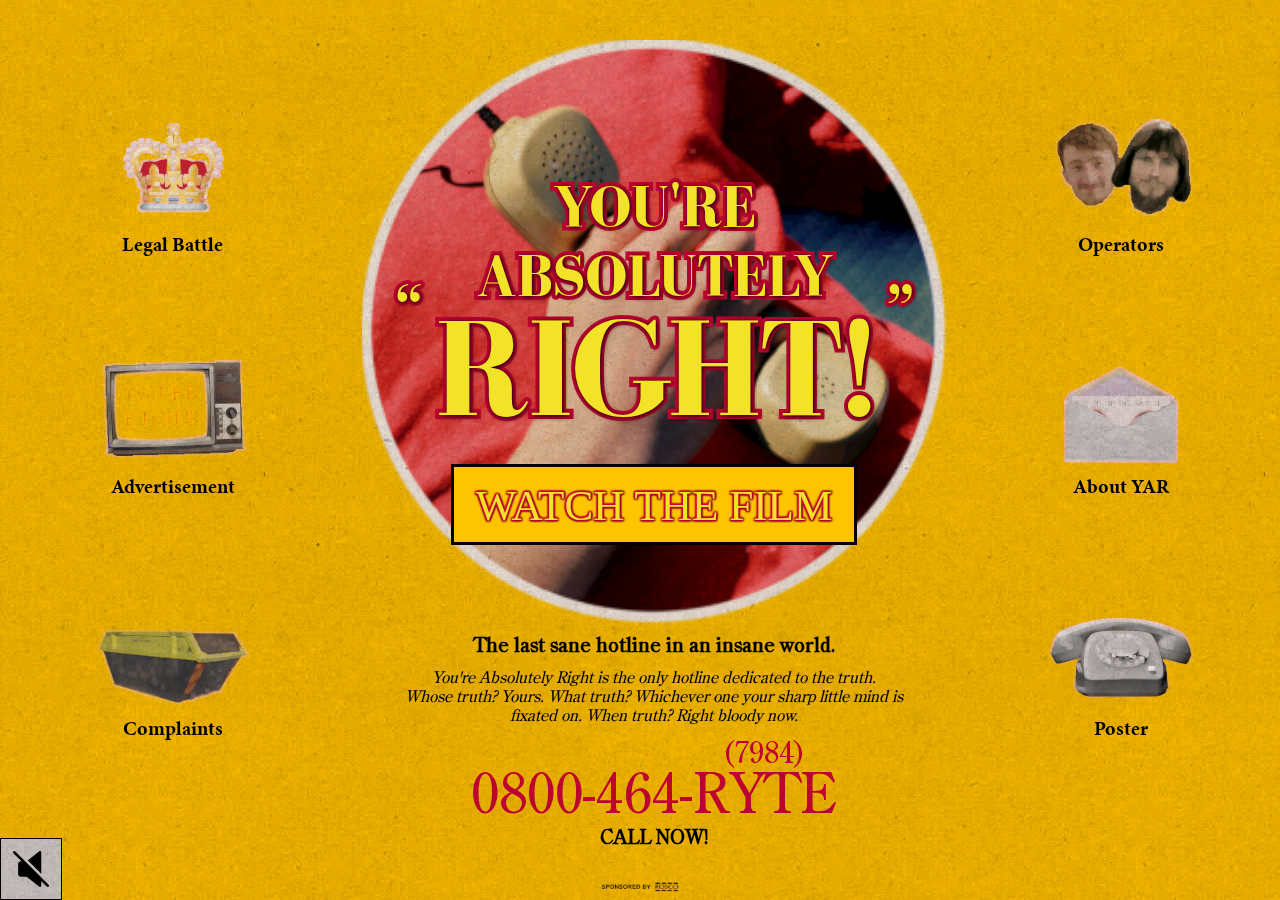
==== commit 7190ca8e: "Playing with pixelation filter that doesn't even work on Mac because screw Mac" ====
--- a/index.html
+++ b/index.html
@@ -386,10 +386,23 @@
     <div id="overlayAur1"></div>
     <div id="overlayAur2"></div>
     <div id="overlayAur3"></div>
+    <div id="overlayAur4"></div>
 
     
 
-
+<svg xmlns="http://www.w3.org/2000/svg" version="1.1" width="0" height="0">
+  <defs>
+    <filter id="pixelate" x="0" y="0">
+      <feFlood x="0" y="0" height=".05" width=".05"/> 
+      <feComposite width="1.1" height="1.1"/>
+      <feTile result="a"/>
+      <feComposite in="SourceGraphic" in2="a" 
+                   operator="in"/>
+      <feMorphology operator="dilate"
+                    radius=".5"/>
+    </filter>
+  </defs>
+</svg> 
     
 
 
--- a/CSS/main.css
+++ b/CSS/main.css
@@ -50,8 +50,9 @@
 
 
 :root {
-/*    --bg-color: #FDC500;*/
-    --bg-color: #F2E919;
+    --bg-color: #FDC500;
+/*    --bg-color: #F2E919;*/
+/*    --bg-color: #FFDC2B;*/
 }
 
 html,
@@ -1142,7 +1143,7 @@
     bottom: 0;
     left: 0;
     right: 0;
-    mix-blend-mode: multiply;
+    mix-blend-mode:multiply;
     background-repeat: repeat;
     pointer-events: none;
     z-index: 15;
@@ -1198,20 +1199,21 @@
 #overlayAur4 {
     position: absolute;
     pointer-events: none;
-    top: 5px;
+    top: 0px;
     bottom: 0;
     left: 0;
     right: 0;
     width: 100vw;
     height: 100vh;
+    mix-blend-mode:multiply;
     z-index: 16;
-    opacity: .4;
-    -webkit-filter: contrast(100%);
-    filter: brightness(50%);
-    background-image: url([data-uri]);
-
-}
-
+    opacity: .2;
+    background-image: url([data-uri]);;
+
+}
+
+
+.icons, #mainImage { -webkit-filter: url("#pixelate"); filter: url("#pixelate") }
 
 
 @media (max-width: 1225px) {
@@ -1234,18 +1236,35 @@
     }
 
     #midBox4ish {
-        max-height: 30px;
+        max-height: 20px;
+        height: 20px;
+    }
+    
+    #midBox7 {
+        height: 0px;
     }
 
     #watchFilmCont {
         width: 350px;
         height: 70px;
-        margin-top: 10px;
+        margin-top: -15px;
     }
 
     #watchFilm {
         font-size: 40px;
 
+    }
+    
+    .number {
+        font-size: 40px;
+        height: 40px;
+        top: 55%;
+    }
+
+    .littleNumber {
+        top: -95px;
+        left: 83px;
+        font-size: 23px;
     }
 
 }
@@ -1429,7 +1448,8 @@
 
     .littleNumber {
         font-size: 20px;
-        margin-top: 40px;
+        top: -100px;
+        left: 80px;
     }
 
     .bottomBigNumb {
@@ -1454,7 +1474,7 @@
     #watchFilmCont {
         width: 300px;
         height: 45px;
-        margin-top: 25px;
+        margin-top: 4px;
     }
 
     #watchFilm {
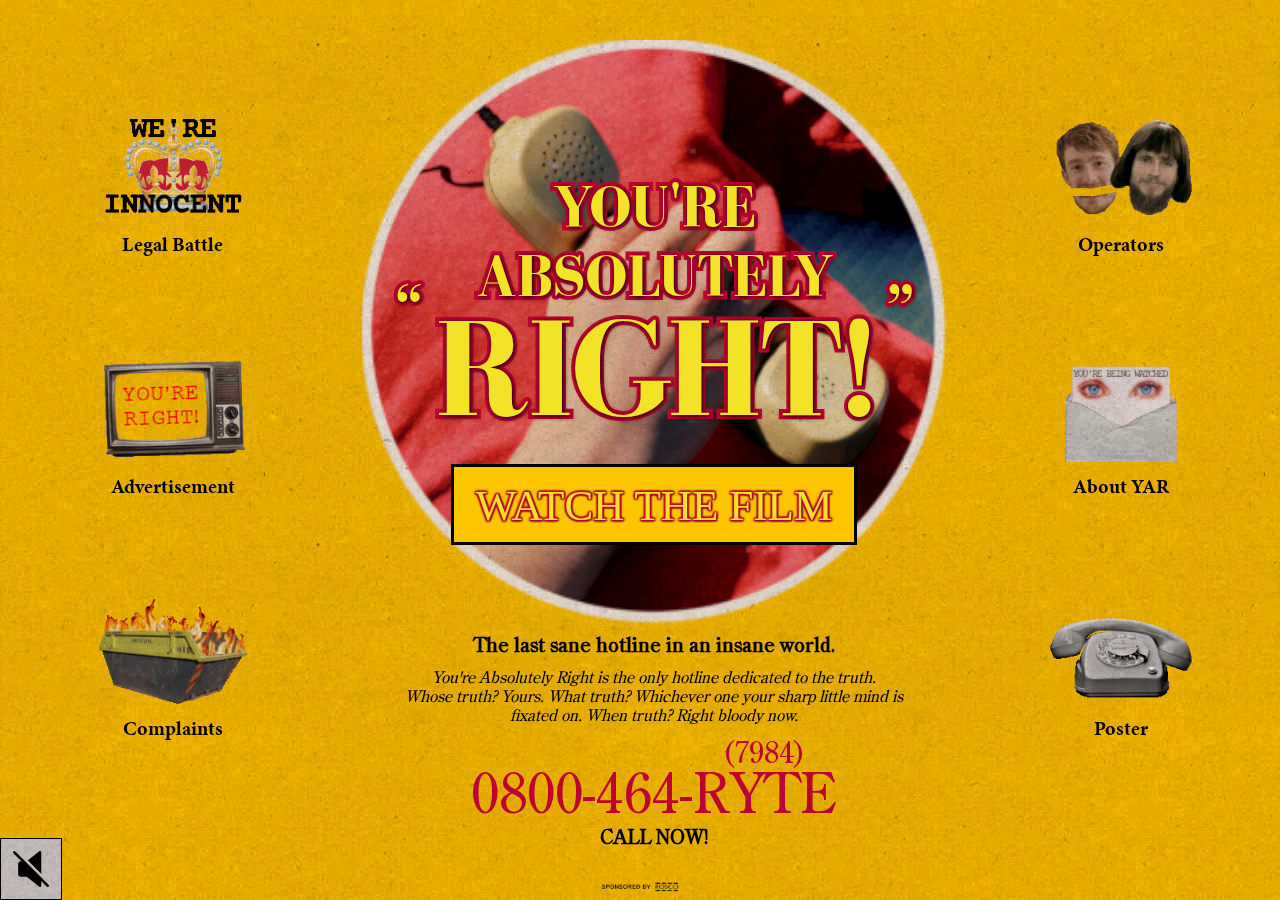
==== commit c18cd4c7: "Fixing pixel effect not playing well with GIFs" ====
--- a/index.html
+++ b/index.html
@@ -16,9 +16,10 @@
     <meta name="keywords" content="Film, Comedy, Dark">
 
     <!--Favicons-->
-    <link rel="apple-touch-icon" sizes="180x180" href="/apple-touch-icon.png">
-    <link rel="icon" type="image/png" sizes="32x32" href="/favicon-32x32.png">
-    <link rel="icon" type="image/png" sizes="16x16" href="/favicon-16x16.png">
+    <link rel="apple-touch-icon" sizes="180x180" href="apple-touch-icon.png" type=“image/x-icon”>
+    <link rel="icon" type="image/png" sizes="32x32" href="favicon-32x32.png" type=“image/x-icon”>
+    <link rel="icon" type="image/png" sizes="16x16" href="favicon-16x16.png" type=“image/x-icon”>
+    <link rel="shortcut icon" href="favicon.ico" type=“image/x-icon”/>
     <link rel="manifest" href="/site.webmanifest">
 
     <link rel="stylesheet" href="CSS/main.css">
--- a/CSS/main.css
+++ b/CSS/main.css
@@ -1213,7 +1213,7 @@
 }
 
 
-.icons, #mainImage { -webkit-filter: url("#pixelate"); filter: url("#pixelate") }
+.GIFStatic, #mainImage { -webkit-filter: url("#pixelate"); filter: url("#pixelate") }
 
 
 @media (max-width: 1225px) {
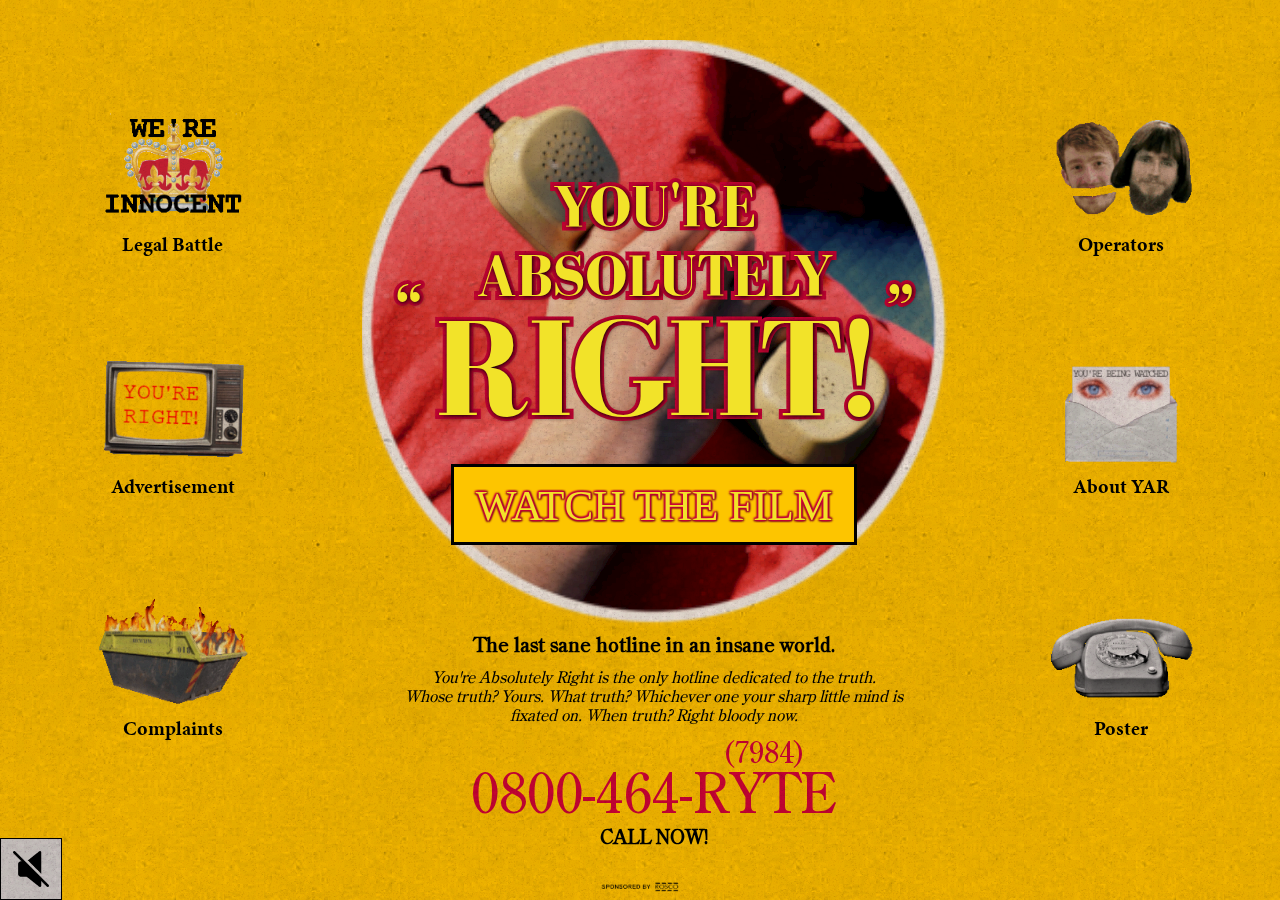
==== commit 3a3169ef: "Video link and new domain" ====
--- a/index.html
+++ b/index.html
@@ -370,7 +370,7 @@
             <h3>0800-464-7984</h3>
             <p id="mobileText">Unfortunately we haven't built the mobile version of this website yet because many of our customers consider mobile devices to be "compromised". We, of course, consider their concerns entirely correct, assuming that you also share those concerns. If you do not share those concerns, then perhaps you are the correct one and you should sleep well tonight knowing that. Better yet, call our hotline to express your much more correct, much more valid perspective.<br><br>Either way, please come back when you've found a device with a <i>proper</i> screen.</p>
             <h2>Otherwise, enjoy some links:</h2>
-            <a class="mobileLink" href="https://vimeo.com/702055416">
+            <a class="mobileLink" href="https://player.vimeo.com/video/702055416?h=d10235695a&amp;badge=0&amp;autopause=0&amp;player_id=0&amp;app_id=58479">
                 <p>Watch the film</p>
             </a>
             <a class="mobileLink" href="https://player.vimeo.com/video/714719574?h=17fa25261e">
--- a/CSS/main.css
+++ b/CSS/main.css
@@ -1502,6 +1502,82 @@
     }
 }
 
+@media (max-height: 585px) {
+ 
+    #mainImage {
+        height: 54vh;
+    }
+
+    #titleCont {
+        height: 0;
+        text-align: center;
+        display: ;
+        left: 0px;
+        width: 80%;
+    }
+
+    .titleText {
+        font-family: bodoniflfbold;
+        z-index: 2;
+        background-color: aliceblu;
+        color: #F2E329;
+        width: 100%;
+        text-shadow: 1px 1px 5px black;
+        height:
+    }
+
+
+
+    #randomText {
+        font-size: 15px;
+        max-width: 600px;
+
+        position: relative;
+        top: 10%;
+        left: 50%;
+        -webkit-transform: translate(-50%, 0%);
+        transform: translate(-50%, 0%);
+    }
+
+    #midBox4ish {
+        max-height: 30px;
+    }
+    
+    #watchFilmCont {
+        width: 300px;
+        height: 45px;
+        margin-top: -30px;
+    }
+    
+}
+
+@media (max-height: 500px) {
+    
+    #midBox4ish {
+        max-height: 10px;
+        min-height: 0px;
+        height: 5px;
+    }
+    
+    #midBox7 {
+        height: 0px;
+        min-height: 1px;
+    }
+    
+    
+    #watchFilmCont {
+        width: 230px;
+        height: 35px;
+        margin-top: -25px;
+    }
+
+    #watchFilm {
+        font-size: 25px;
+
+    }
+    
+}
+
 #mobileGoAwayCont {
     display: none;
 }
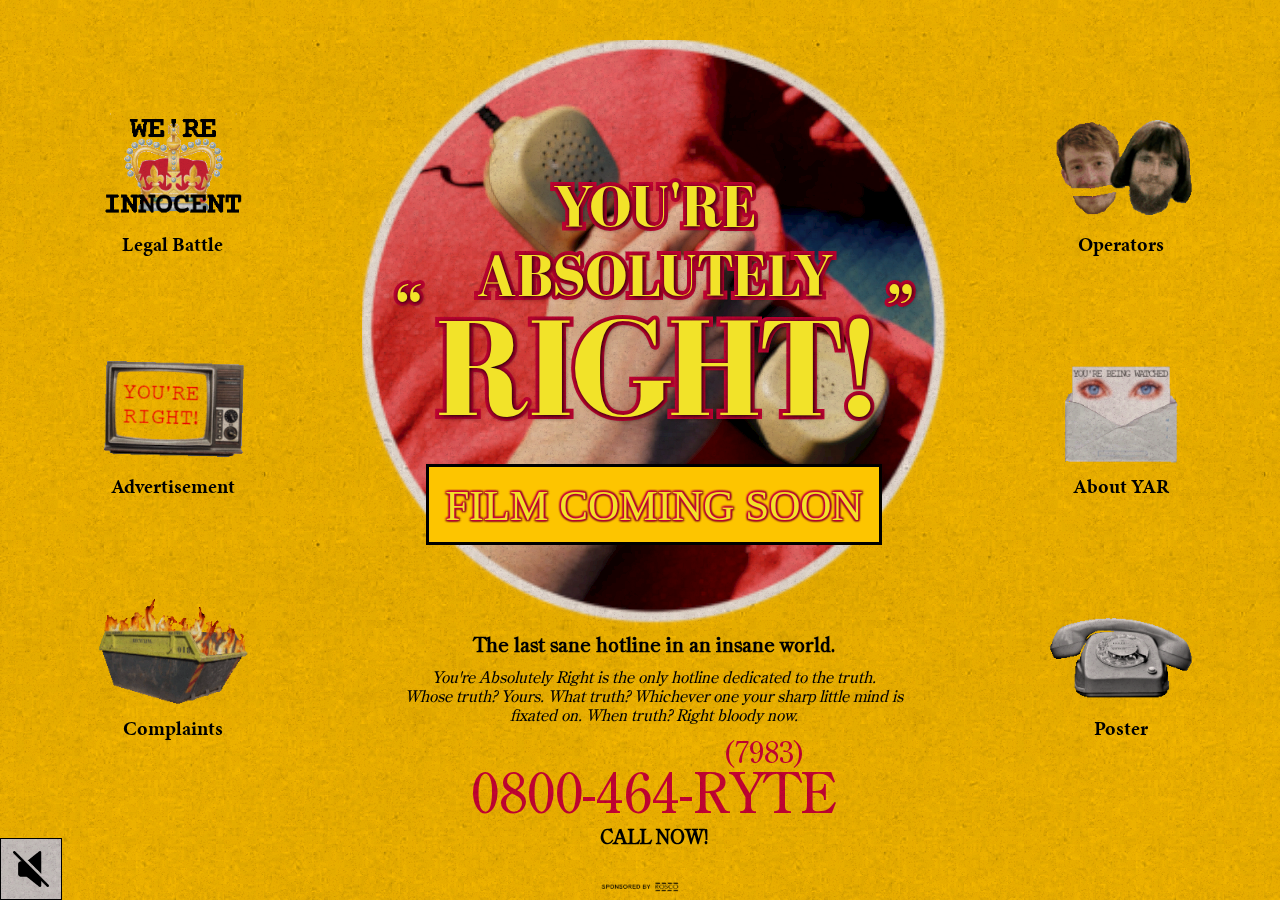
==== commit a64c62cb: "Fixing number and changing watch film button" ====
--- a/index.html
+++ b/index.html
@@ -42,7 +42,7 @@
         <div id="headerCol1" class="headerCol ">
             <div class="numberCont">
                 <audio id="audio" src="Assets/Hello.mp3"></audio>
-                <div class="number pulsate">0800-464-RYTE<p class="littleNumber pulsate">(7984)</p>
+                <div class="number pulsate">0800-464-RYTE<p class="littleNumber pulsate">(7983)</p>
                 </div>
             </div>
         </div>
@@ -54,7 +54,7 @@
         <div id="headerCol3" class="headerCol ">
             <div class="numberCont">
                 <audio id="audio" src="Assets/Hello.mp3"></audio>
-                <div class="number pulsate">0800-464-RYTE<p class="littleNumber pulsate">(7984)</p>
+                <div class="number pulsate">0800-464-RYTE<p class="littleNumber pulsate">(7983)</p>
                 </div>
             </div>
         </div>
@@ -166,24 +166,10 @@
                                 <div id="quoteMarks" class="titleText"> &ldquo;&nbsp;&nbsp;&nbsp;&nbsp;&nbsp;&nbsp;&nbsp;&nbsp;&nbsp;&nbsp;&nbsp;&nbsp;&nbsp;&nbsp;&nbsp;&nbsp;&nbsp;&nbsp;&nbsp;&nbsp;&nbsp;&nbsp;&nbsp;&nbsp;&nbsp;&nbsp;&nbsp;&nbsp;&nbsp;&rdquo;</div>
 
                                 <div id="watchFilmCont" class="rainbowBac scrollBac">
-                                    <div class="" id="watchFilm">WATCH THE FILM</div>
+                                    <div class="" id="watchFilm">FILM COMING SOON</div>
                                 </div>
 
                             </div>
-
-
-
-                            <!--
-                        <svg id="titleSVG" width height="20rem" class="" viewBox="0 0 100 70">
-                            <text id="youre" class="titleText" x="50%" y="10%" dominant-baseline="central" text-anchor="middle">YOU'RE</text>
-                            
-                            <text id="absolutely" class="titleText" x="50%" y="31%" dominant-baseline="central" text-anchor="middle">ABSOLUTELY</text>
-                            
-                            <text id="right" class="titleText" x="50%" y="65%" dominant-baseline="central" text-anchor="middle">RIGHT!</text>
-                            
-                            <text id="quoteMarks" class="titleText" x="50%" y="40%" dominant-baseline="central" text-anchor="middle">&ldquo;&nbsp;&nbsp;&nbsp;&nbsp;&nbsp;&nbsp;&nbsp;&nbsp;&nbsp;&nbsp;&nbsp;&nbsp;&nbsp;&nbsp;&nbsp;&nbsp;&nbsp;&nbsp;&nbsp;&nbsp;&nbsp;&nbsp;&nbsp;&nbsp;&nbsp;&nbsp;&nbsp;&nbsp;&rdquo;</text>
-                        </svg>
--->
 
 
                         </div>
@@ -215,7 +201,7 @@
                 <div id="midBox5" class="midButton outline">
                     <div class="numberCont bottomNumbCont">
                         <audio id="audio" src="Assets/Hello.mp3"></audio>
-                        <div class="number bottomBigNumb pulsate">0800-464-RYTE<p class="littleNumber bottomSmallNumb">(7984)</p>
+                        <div class="number bottomBigNumb pulsate">0800-464-RYTE<p class="littleNumber bottomSmallNumb">(7983)</p>
                         </div>
                     </div>
                 </div>
@@ -367,12 +353,12 @@
     <div id="mobileGoAwayCont">
         <div id="mobileMidCont">
             <h1>YOU'RE ABSOLUTELY RIGHT!</h1>
-            <h3>0800-464-7984</h3>
+            <a href"tel:0800-464-7983"><h3>0800-464-7983</h3></a>
             <p id="mobileText">Unfortunately we haven't built the mobile version of this website yet because many of our customers consider mobile devices to be "compromised". We, of course, consider their concerns entirely correct, assuming that you also share those concerns. If you do not share those concerns, then perhaps you are the correct one and you should sleep well tonight knowing that. Better yet, call our hotline to express your much more correct, much more valid perspective.<br><br>Either way, please come back when you've found a device with a <i>proper</i> screen.</p>
             <h2>Otherwise, enjoy some links:</h2>
-            <a class="mobileLink" href="https://player.vimeo.com/video/702055416?h=d10235695a&amp;badge=0&amp;autopause=0&amp;player_id=0&amp;app_id=58479">
-                <p>Watch the film</p>
-            </a>
+<!--            <a class="mobileLink" href="https://player.vimeo.com/video/702055416?h=d10235695a&amp;badge=0&amp;autopause=0&amp;player_id=0&amp;app_id=58479">-->
+                <b><p class="mobileLink">Film coming soon!</p></b>
+<!--            </a>-->
             <a class="mobileLink" href="https://player.vimeo.com/video/714719574?h=17fa25261e">
                 <p>Watch the trailer</p>
             </a>
@@ -444,7 +430,7 @@
 
         <div id="numberCont"  onclick="playSound()">
             <audio id="audio" src="Assets/Hello.mp3"></audio>
-            <p id="littleNumber" class="pulsate">7984</p>
+            <p id="littleNumber" class="pulsate">7983</p>
             <p id="number" class="pulsate" ><span style="color:black">0800</span>-<span style="color:red">464</span>-<span style="color:green">RYTE</span></p>
         </div>
         
--- a/CSS/main.css
+++ b/CSS/main.css
@@ -51,8 +51,8 @@
 
 :root {
     --bg-color: #FDC500;
-/*    --bg-color: #F2E919;*/
-/*    --bg-color: #FFDC2B;*/
+    /*    --bg-color: #F2E919;*/
+    /*    --bg-color: #FFDC2B;*/
 }
 
 html,
@@ -303,6 +303,7 @@
 
 #mainImage {
     height: 65vh;
+    max-height: 600px;
     width: auto;
     -webkit-filter: brightness(95%);
     filter: brightness(95%);
@@ -464,7 +465,8 @@
 #watchFilmCont {
     z-index: 4;
     background-color: var(--bg-color);
-    width: 400px;
+/*    400px when it says watch the film*/
+    width: 450px;
     height: 75px;
     position: absolute;
 
@@ -1143,7 +1145,7 @@
     bottom: 0;
     left: 0;
     right: 0;
-    mix-blend-mode:multiply;
+    mix-blend-mode: multiply;
     background-repeat: repeat;
     pointer-events: none;
     z-index: 15;
@@ -1162,7 +1164,7 @@
     pointer-events: none;
     z-index: 15;
     opacity: .8;
- 
+
     background-image: url("[data-uri]");
 }
 
@@ -1192,7 +1194,7 @@
     height: 100vh;
     z-index: 16;
     opacity: .3;
-    
+
     background-image: url([data-uri]);
 }
 
@@ -1205,15 +1207,20 @@
     right: 0;
     width: 100vw;
     height: 100vh;
-    mix-blend-mode:multiply;
+    mix-blend-mode: multiply;
     z-index: 16;
     opacity: .2;
-    background-image: url([data-uri]);;
-
-}
-
-
-.GIFStatic, #mainImage { -webkit-filter: url("#pixelate"); filter: url("#pixelate") }
+    background-image: url([data-uri]);
+    ;
+
+}
+
+
+.GIFStatic,
+#mainImage {
+    -webkit-filter: url("#pixelate");
+    filter: url("#pixelate")
+}
 
 
 @media (max-width: 1225px) {
@@ -1239,13 +1246,14 @@
         max-height: 20px;
         height: 20px;
     }
-    
+
     #midBox7 {
         height: 0px;
     }
 
     #watchFilmCont {
-        width: 350px;
+/*        350px when it says watch film*/
+        width: 410px;
         height: 70px;
         margin-top: -15px;
     }
@@ -1254,7 +1262,7 @@
         font-size: 40px;
 
     }
-    
+
     .number {
         font-size: 40px;
         height: 40px;
@@ -1378,7 +1386,8 @@
     }
 
     #watchFilmCont {
-        width: 300px;
+/*        300px when it says watch the film*/
+        width: 360px;
         height: 65px;
         margin-top: -25px;
     }
@@ -1429,8 +1438,41 @@
     }
 
     #midBox5 {
-        min-height: 70px;
-        max-height: 70px;
+        min-height: 60px;
+        max-height: 60px;
+    }
+
+    .number {
+        font-size: 37px;
+        height: 34px;
+        top: 55%;
+    }
+
+    .littleNumber {
+        top: -82px;
+        left: 77px;
+        font-size: 21px;
+    }
+
+    .bottomSmallNumb {
+        top: -87px;
+    }
+
+    #midBox7 {
+        height: 0px;
+        min-height: 0px;
+        max-height: 0px;
+    }
+
+    #randomText {
+        font-size: 16px;
+        width: 80%;
+        max-height: 80px;
+    }
+
+    #midBox1 {
+        height: 20px;
+        max-height: 20px;
     }
 
 }
@@ -1484,7 +1526,7 @@
 
 }
 
-@media (max-height: 688px) {
+@media (max-height: 695px) {
     .iconImage {
         max-height: 90px;
     }
@@ -1492,6 +1534,18 @@
     .thingText {
         font-size: 18px;
         z-index: 8;
+    }
+
+    #midBox1 {
+        height: 10px;
+        max-height: 10px;
+        min-height: 10px;
+    }
+
+    #midBox3 {
+        height: 20px;
+        min-height: 20px;
+        max-height: 30px;
     }
 }
 
@@ -1503,7 +1557,7 @@
 }
 
 @media (max-height: 585px) {
- 
+
     #mainImage {
         height: 54vh;
     }
@@ -1542,29 +1596,51 @@
     #midBox4ish {
         max-height: 30px;
     }
-    
+
     #watchFilmCont {
         width: 300px;
         height: 45px;
         margin-top: -30px;
     }
-    
+
+    #youre {
+        font-size: 50px;
+    }
+
+    #absolutely {
+        font-size: 50px;
+    }
+
+    #right {
+        font-size: 120px;
+        margin-top: -10px;
+        letter-spacing: -3px;
+    }
+
+    #quoteMarks {
+        font-family: bodoniflfbold;
+        font-size: 60px;
+        margin-top: -170px;
+        letter-spacing: -5px;
+    }
+
+
 }
 
 @media (max-height: 500px) {
-    
+
     #midBox4ish {
         max-height: 10px;
         min-height: 0px;
         height: 5px;
     }
-    
+
     #midBox7 {
         height: 0px;
         min-height: 1px;
     }
-    
-    
+
+
     #watchFilmCont {
         width: 230px;
         height: 35px;
@@ -1575,19 +1651,124 @@
         font-size: 25px;
 
     }
-    
-}
+
+}
+
+
+
+@media (max-width: 891px) {
+
+    #column2 {
+        width: 60%;
+    }
+
+    #randomText {
+        font-size: 14px;
+    }
+
+}
+
 
 #mobileGoAwayCont {
     display: none;
 }
 
-@media (max-width: 900px) {
+/**/
+
+@media (max-width: 750px) {
+
+    /*
+    unquote this stuff when working on a proper mobile version
+    html, body {
+        overflow-y: scroll;
+    }
+    
+    #mainBit {
+        -ms-flex-direction: ;
+        flex-direction: ;
+        -webkit-box-orient: horizontal;
+    -webkit-box-direction: normal;
+    -ms-flex-wrap: wrap;
+    flex-wrap: wrap;
+        height: auto;
+    }
+    
+    #midBox5, #midBox6 {
+        display: none;
+    }
+    
+    #column2 {
+        -webkit-box-ordinal-group: 0;
+        -ms-flex-order: -1;
+        order: -1;
+        width: 100vw;
+        height: 40vh;
+    }
+    
+    
+    #column1, #column3 {
+        width: 50vw;
+        height: 65vh;
+        -webkit-box-orient: horizontal;
+        -webkit-box-direction: normal;
+        -ms-flex-direction: row;
+        flex-direction: row;
+    }
+    
+    #footer {
+        height: %;
+    }
+    
+    #mainImage {
+        height: 30vh;
+    }
+    
+    #watchFilmCont {
+        width: 200px;
+        height: 35px;
+        margin-top: -30px;
+    }
+    
+    #watchFilm {
+        font-size: 20px;
+    }
+    
+    #youre {
+        font-size: 40px;
+    }
+
+    #absolutely {
+        font-size: 40px;
+    }
+
+    #right {
+        font-size: 100px;
+        margin-top: -10px;
+        letter-spacing: -3px;
+    }
+
+    #quoteMarks {
+        font-family: bodoniflfbold;
+        font-size: 40px;
+        margin-top: -140px;
+        letter-spacing: -1px;
+    }
+    
+    #titleCont {
+        
+    }
+    
+    .textOutline, .front {
+        height: 220px;
+        margin-top: 10px;
+    }
+*/
+
 
     #mainBit {
         display: none;
     }
-    
+
     #mobileGoAwayCont {
         display: block;
         position: absolute;
@@ -1630,4 +1811,5 @@
         font-family: CenturyOldStyleStd-Regular;
         font-size: 18px;
     }
-}
+
+}
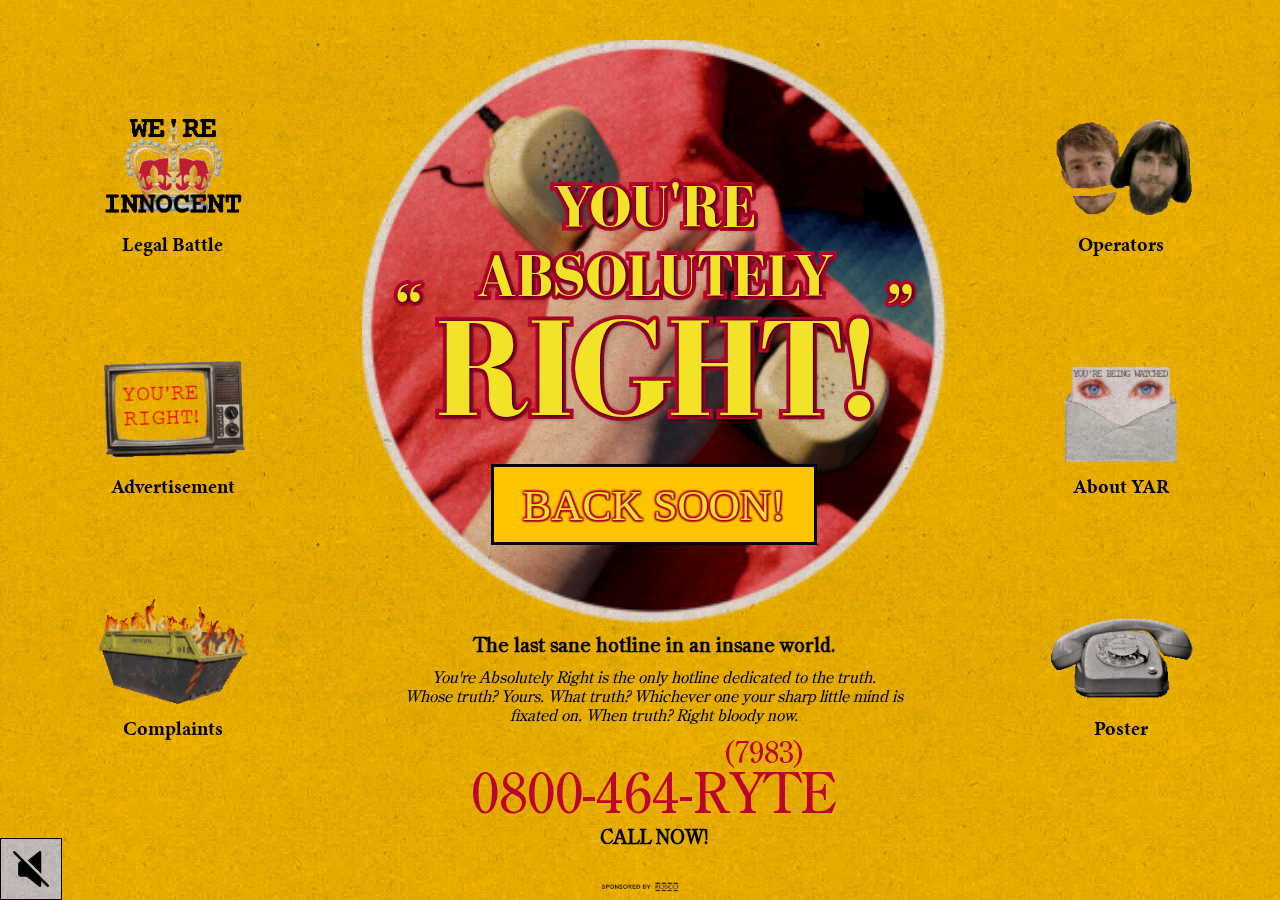
==== commit 5c8df430: "Maybe fixing iOS?" ====
--- a/index.html
+++ b/index.html
@@ -6,7 +6,7 @@
 
 
 <!DOCTYPE html>
-<html  lang="en">
+<html lang="en">
 
 <header>
 
@@ -19,7 +19,7 @@
     <link rel="apple-touch-icon" sizes="180x180" href="apple-touch-icon.png" type=“image/x-icon”>
     <link rel="icon" type="image/png" sizes="32x32" href="favicon-32x32.png" type=“image/x-icon”>
     <link rel="icon" type="image/png" sizes="16x16" href="favicon-16x16.png" type=“image/x-icon”>
-    <link rel="shortcut icon" href="favicon.ico" type=“image/x-icon”/>
+    <link rel="shortcut icon" href="favicon.ico" type=“image/x-icon” />
     <link rel="manifest" href="/site.webmanifest">
 
     <link rel="stylesheet" href="CSS/main.css">
@@ -29,6 +29,7 @@
     <!DOCTYPE html PUBLIC "-//W3C//DTD XHTML 1.0 Transitional//EN" "http://www.w3.org/TR/xhtml1/DTD/xhtml1-transitional.dtd">
 
     <meta content="height=device-height, width=device-width, initial-scale=1, minimum-scale=1.0, maximum-scale=1.0, user-scalable=no, target-densitydpi=device-dpi" name="viewport" />
+    <meta name="format-detection" content="telephone=yes">
 
 </header>
 
@@ -36,7 +37,7 @@
 <body>
 
 
-<!--
+    <!--
     <div id="header">
 
         <div id="headerCol1" class="headerCol ">
@@ -138,7 +139,7 @@
                 <div id="midBox2" class="midButton outline">
 
                     <div id="imageCont">
-<!--                        <img id="mainImage" src="Assets/YAR22.png" alt="Man with a phone seductively on his chest" />-->
+                        <!--                        <img id="mainImage" src="Assets/YAR22.png" alt="Man with a phone seductively on his chest" />-->
                         <img id="mainImage" src="Assets/YAR22smaller.png" alt="Man with a phone seductively on his chest" />
 
                         <div class="sparklesContCont">
@@ -166,7 +167,7 @@
                                 <div id="quoteMarks" class="titleText"> &ldquo;&nbsp;&nbsp;&nbsp;&nbsp;&nbsp;&nbsp;&nbsp;&nbsp;&nbsp;&nbsp;&nbsp;&nbsp;&nbsp;&nbsp;&nbsp;&nbsp;&nbsp;&nbsp;&nbsp;&nbsp;&nbsp;&nbsp;&nbsp;&nbsp;&nbsp;&nbsp;&nbsp;&nbsp;&nbsp;&rdquo;</div>
 
                                 <div id="watchFilmCont" class="rainbowBac scrollBac">
-                                    <div class="" id="watchFilm">FILM COMING SOON</div>
+                                    <div class="" id="watchFilm">BACK SOON!</div>
                                 </div>
 
                             </div>
@@ -211,7 +212,7 @@
 
                 <div id="midBox7" class="midButton outline">
                 </div>
-                
+
             </div>
         </div>
 
@@ -353,12 +354,17 @@
     <div id="mobileGoAwayCont">
         <div id="mobileMidCont">
             <h1>YOU'RE ABSOLUTELY RIGHT!</h1>
-            <a href"tel:0800-464-7983"><h3>0800-464-7983</h3></a>
+            <a href"tel:0800-464-7983" target="_blank">
+                <h3>0800-464-7983</h3>
+            </a>
+            <p style="margin-top: -20px;">First call free!</p>
             <p id="mobileText">Unfortunately we haven't built the mobile version of this website yet because many of our customers consider mobile devices to be "compromised". We, of course, consider their concerns entirely correct, assuming that you also share those concerns. If you do not share those concerns, then perhaps you are the correct one and you should sleep well tonight knowing that. Better yet, call our hotline to express your much more correct, much more valid perspective.<br><br>Either way, please come back when you've found a device with a <i>proper</i> screen.</p>
             <h2>Otherwise, enjoy some links:</h2>
-<!--            <a class="mobileLink" href="https://player.vimeo.com/video/702055416?h=d10235695a&amp;badge=0&amp;autopause=0&amp;player_id=0&amp;app_id=58479">-->
-                <b><p class="mobileLink">Film coming soon!</p></b>
-<!--            </a>-->
+            <!--            <a class="mobileLink" href="https://player.vimeo.com/video/702055416?h=d10235695a&amp;badge=0&amp;autopause=0&amp;player_id=0&amp;app_id=58479">-->
+            <b>
+                <p class="mobileLink">BACK SOON!</p>
+            </b>
+            <!--            </a>-->
             <a class="mobileLink" href="https://player.vimeo.com/video/714719574?h=17fa25261e">
                 <p>Watch the trailer</p>
             </a>
@@ -375,22 +381,20 @@
     <div id="overlayAur3"></div>
     <div id="overlayAur4"></div>
 
-    
-
-<svg xmlns="http://www.w3.org/2000/svg" version="1.1" width="0" height="0">
-  <defs>
-    <filter id="pixelate" x="0" y="0">
-      <feFlood x="0" y="0" height=".05" width=".05"/> 
-      <feComposite width="1.1" height="1.1"/>
-      <feTile result="a"/>
-      <feComposite in="SourceGraphic" in2="a" 
-                   operator="in"/>
-      <feMorphology operator="dilate"
-                    radius=".5"/>
-    </filter>
-  </defs>
-</svg> 
-    
+
+
+    <svg xmlns="http://www.w3.org/2000/svg" version="1.1" width="0" height="0">
+        <defs>
+            <filter id="pixelate" x="0" y="0">
+                <feFlood x="0" y="0" height=".05" width=".05" />
+                <feComposite width="1.1" height="1.1" />
+                <feTile result="a" />
+                <feComposite in="SourceGraphic" in2="a" operator="in" />
+                <feMorphology operator="dilate" radius=".5" />
+            </filter>
+        </defs>
+    </svg>
+
 
 
     <div id="footer" class="outline">
@@ -402,7 +406,7 @@
     <script src='js/jquery-3.3.1.js' type="text/javascript"></script>
     <script src="http://code.createjs.com/soundjs-0.5.2.min.js"></script>
     <script src="JS/main.js" type="text/javascript"></script>
-    
+
 
     <!--
 <div id="background"></div>
@@ -449,4 +453,6 @@
     </div>
 -->
 
-</body></html>
+</body>
+
+</html>
--- a/CSS/main.css
+++ b/CSS/main.css
@@ -465,8 +465,8 @@
 #watchFilmCont {
     z-index: 4;
     background-color: var(--bg-color);
-/*    400px when it says watch the film*/
-    width: 450px;
+/*    400px when it says watch the film. Why no work?*/
+    width: 320px;
     height: 75px;
     position: absolute;
 
@@ -557,6 +557,7 @@
     position: relative;
     height: 100%;
     overflow: none;
+    overflow: visible;
 }
 
 .iconImage {
@@ -1253,7 +1254,7 @@
 
     #watchFilmCont {
 /*        350px when it says watch film*/
-        width: 410px;
+        width:280px;
         height: 70px;
         margin-top: -15px;
     }
@@ -1387,7 +1388,7 @@
 
     #watchFilmCont {
 /*        300px when it says watch the film*/
-        width: 360px;
+        width: 250px;
         height: 65px;
         margin-top: -25px;
     }
